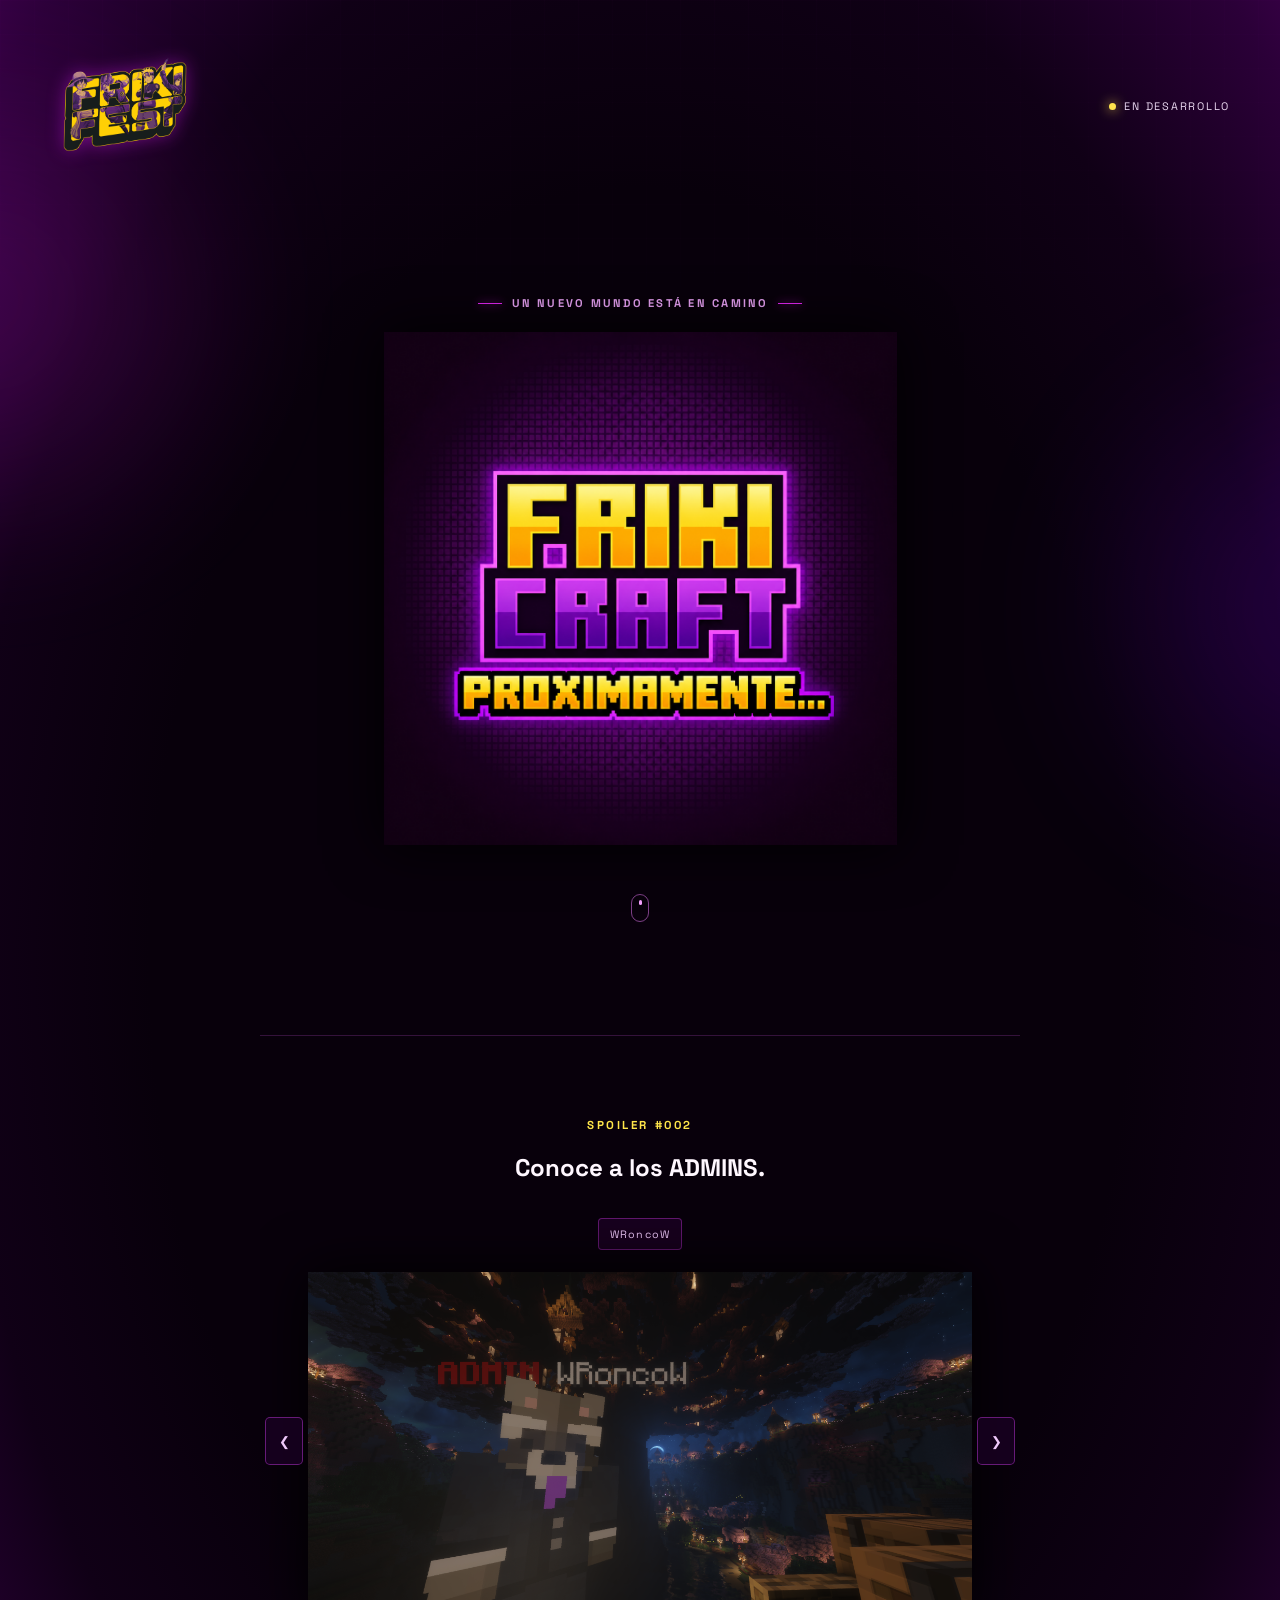
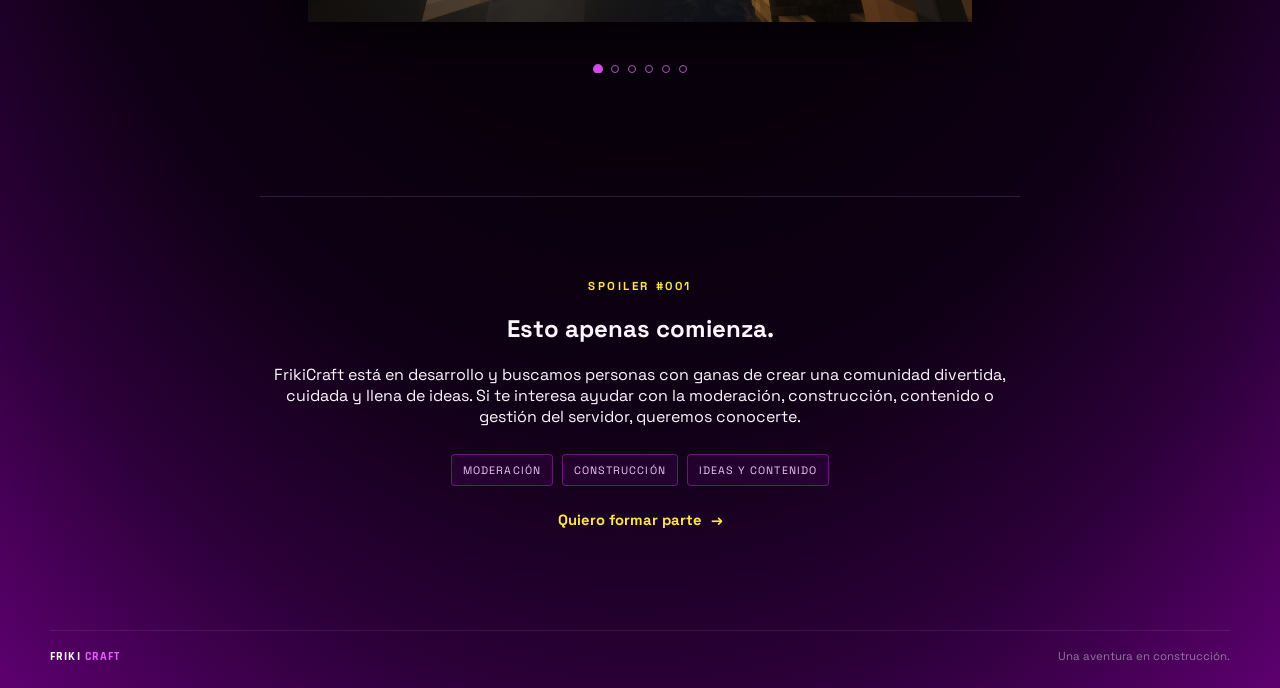
==== index.html @ f26800b7 "Spoiler002.3" ====
<!doctype html>
<html lang="es">
<head>
  <meta charset="utf-8">
  <meta name="viewport" content="width=device-width, initial-scale=1, viewport-fit=cover">
  <meta name="theme-color" content="#100016">
  <meta name="description" content="FrikiCraft está en desarrollo. Descubre avances y postúlate para formar parte del staff.">
  <meta property="og:type" content="website">
  <meta property="og:title" content="FrikiCraft — Próximamente">
  <meta property="og:description" content="Estamos construyendo algo especial. Buscamos staff para crear FrikiCraft contigo.">
  <meta property="og:image" content="/assets/frikicraftproximamente.png">
  <title>FrikiCraft — Próximamente</title>
  <link rel="icon" type="image/png" href="/assets/frikifest.png">
  <link rel="stylesheet" href="/styles.css">
  <script src="/script.js" defer></script>
</head>
<body>
  <div class="ambient ambient-one"></div>
  <div class="ambient ambient-two"></div>
  <header class="site-header">
    <a class="brand" href="/" aria-label="FrikiCraft, inicio">
      <img src="/assets/frikifest.png" alt="FrikiCraft">
    </a>
    <span class="status"><span class="status-dot"></span> EN DESARROLLO</span>
  </header>

  <main>
    <section class="hero" aria-labelledby="hero-title">
      <div class="eyebrow"><span class="eyebrow-line"></span> UN NUEVO MUNDO ESTÁ EN CAMINO <span class="eyebrow-line"></span></div>
      <h1 id="hero-title" class="sr-only">FrikiCraft próximamente</h1>
      <img class="hero-art" src="/assets/frikicraftproximamente.png" alt="FrikiCraft próximamente" fetchpriority="high">
      <div class="scroll-cue" aria-hidden="true"><span></span></div>
    </section>

    <section class="spoiler002" aria-labelledby="spoiler-title">
      <div class="section-kicker">SPOILER #002</div>
      <h2 id="spoiler-title">Conoce a los ADMINS.</h2>
      <div class="roles" aria-label="Administradores">
        <div class="roles-track">
          <div class="role-slide">
            <span>WRoncoW</span>
            <img class="admin-art" src="/assets/wroncow.png" alt="WRONCOW">
          </div>
          <div class="role-slide">
            <span>PaulGT01</span>
            <img class="admin-art" src="/assets/paulgt01.png" alt="PAULGT01">
          </div>
          <div class="role-slide">
            <span>AnaGTG</span>
            <img class="admin-art" src="/assets/anagtg.png" alt="ANAGTG">
          </div>
          <div class="role-slide">
            <span>Uvularbug_</span>
            <img class="admin-art" src="/assets/uvularbug_.png" alt="UVULARBUG_">
          </div>
          <div class="role-slide">
            <span>JakuVicary</span>
            <img class="admin-art" src="/assets/jakuvicary.png" alt="JAKUVICARY">
          </div>
          <div class="role-slide">
            <span>lfgua10</span>
            <img class="admin-art" src="/assets/lfgua10.png" alt="LFGUA10">
          </div>
        </div>
        <button class="roles-arrow roles-prev" aria-label="Administrador anterior">
          &#10094;
        </button>
        <button class="roles-arrow roles-next" aria-label="Siguiente administrador">
          &#10095;
        </button>
        <div class="roles-dots" aria-label="Seleccionar administrador"></div>
      </div>
    </section>

    <section class="spoiler001" aria-labelledby="spoiler-title">
      <div class="section-kicker">SPOILER #001</div>
      <h2 id="spoiler-title">Esto apenas comienza.</h2>
      <p>FrikiCraft está en desarrollo y buscamos personas con ganas de crear una comunidad divertida, cuidada y llena de ideas. Si te interesa ayudar con la moderación, construcción, contenido o gestión del servidor, queremos conocerte.</p>
      <div class="roles1" aria-label="Áreas de colaboración">
        <span>MODERACIÓN</span><span>CONSTRUCCIÓN</span><span>IDEAS Y CONTENIDO</span>
      </div>
      <a class="text-link" href="https://docs.google.com/forms/d/e/1FAIpQLSeqlou2ZpxmUxnnUBZBMLUD8m5z0SvZKJfGT6JzOSY5wzwf4g/viewform" target="_blank" rel="noopener noreferrer">Quiero formar parte <span aria-hidden="true">→</span></a>
    </section>
  </main>

  <footer>
    <span class="footer-mark">FRIKI<span>CRAFT</span></span>
    <span>Una aventura en construcción.</span>
  </footer>
</body>
</html>
---- styles.css ----
@import url('https://fonts.googleapis.com/css2?family=Rajdhani:wght@500;600;700&family=Space+Grotesk:wght@400;500;600;700&display=swap');

:root {
  color-scheme: dark;
  --bg: #100016;
  --pink: #ed28ff;
  --purple: #8c14d9;
  --yellow: #ffe64a;
  --text: #fff7ff;
  --muted: #c8b5d0;
}
* { box-sizing: border-box; }
html { scroll-behavior: smooth; background: var(--bg); }
body {
  margin: 0; min-height: 100svh; overflow-x: hidden; color: var(--text);
  background-color: #100016;
  background-image:
    radial-gradient(
      ellipse 85% 75% at 50% 42%,
      #08000b 0%,
      #08000b 45%,
      #100016 62%,
      #2b0038 78%,
      #650078 100%
    );
  background-repeat: no-repeat;
  background-size: 100% 100%;
  font-family: 'Space Grotesk', system-ui, sans-serif;
}
body::before {
  content: ""; position: fixed; inset: 0; pointer-events: none; opacity: .16; z-index: 0;
  background-image: linear-gradient(rgba(245, 60, 255, .08) 1px, transparent 1px), linear-gradient(90deg, rgba(245, 60, 255, .08) 1px, transparent 1px);
  background-size: 34px 34px; mask-image: linear-gradient(to bottom, black, transparent 85%);
}
.ambient { position: fixed; z-index: 0; pointer-events: none; width: 24rem; height: 24rem; border-radius: 50%; filter: blur(95px); opacity: .16; }
.ambient-one { top: 12%; left: -13rem; background: #ec18ff; }
.ambient-two { top: 46%; right: -15rem; background: #7c00ff; }
.site-header {
  position: relative; z-index: 2; width: min(100% - 36px, 1180px); margin: 0 auto;
  min-height: 78px; display: flex; align-items: center; justify-content: space-between; gap: 16px;
}
.brand { display: inline-flex; align-items: center; width: clamp(100px, 16vw, 150px); }
.brand img { display: block; width: 100%; height: auto; object-fit: contain; filter: drop-shadow(0 0 9px rgba(222, 28, 255, .4)); }
.status { font-size: .68rem; letter-spacing: .16em; color: #ead8f1; display: flex; align-items: center; gap: 8px; }
.status-dot { width: 7px; height: 7px; background: #ffe34d; border-radius: 50%; box-shadow: 0 0 12px #ffe34d; }
main, footer { position: relative; z-index: 1; }
.hero {
  min-height: min(830px, calc(100svh - 78px)); padding: clamp(24px, 5vh, 58px) 18px 52px;
  display: flex; flex-direction: column; align-items: center; justify-content: center; text-align: center;
}
.eyebrow { display: flex; align-items: center; justify-content: center; gap: 10px; color: #f2a8ff; font-size: .7rem; letter-spacing: .2em; font-weight: 700; }
.eyebrow-line { width: 24px; height: 1px; background: var(--pink); box-shadow: 0 0 8px var(--pink); }
.hero-art {
  display: block;
  width: min(100%, 780px);
  max-height: 57svh;
  object-fit: contain;
  margin: clamp(12px, 2.4vh, 26px) auto 4px;
  filter: drop-shadow(0 0 28px rgb(0, 0, 0));
}
.admin-art {
  display: block;
  width: min(100%, 780px);
  max-height: 57svh;
  object-fit: contain;
  margin: clamp(12px, 2.4vh, 26px) auto 4px;
  filter: drop-shadow(0 0 28px rgb(0, 0, 0));
}
.scroll-cue { margin-top: clamp(26px, 5vh, 48px); height: 28px; width: 18px; border: 1px solid rgba(241, 127, 255, .5); border-radius: 12px; display: flex; justify-content: center; padding-top: 5px; }
.scroll-cue span { height: 5px; width: 3px; border-radius: 4px; background: #f6a2ff; animation: drift 1.4s infinite; }
.spoiler002 { width: min(100% - 36px, 760px); margin: 0 auto; padding: clamp(44px, 8vw, 82px) 0 clamp(64px, 9vw, 100px); border-top: 1px solid rgba(229, 90, 255, .2); text-align: center; }
.spoiler001 { width: min(100% - 36px, 760px); margin: 0 auto; padding: clamp(44px, 8vw, 82px) 0 clamp(64px, 9vw, 100px); border-top: 1px solid rgba(229, 90, 255, .2); text-align: center; }
.section-kicker { color: var(--yellow); letter-spacing: .22em; font-size: .72rem; font-weight: 700; }
.spoiler h2 { font-family: 'Rajdhani', sans-serif; font-size: clamp(2rem, 7vw, 3.5rem); line-height: 1; margin: 14px 0 18px; text-shadow: 0 0 22px rgba(223, 44, 255, .3); }
.spoiler p { max-width: 620px; margin: 0 auto; color: var(--muted); line-height: 1.85; font-size: clamp(.94rem, 2.6vw, 1.05rem); }
.roles1 { display: flex; flex-wrap: wrap; justify-content: center; gap: 9px; margin: 27px 0 23px; }
.roles1 span { padding: 8px 11px; border: 1px solid rgba(226, 65, 255, .36); background: rgba(118, 0, 151, .14); border-radius: 4px; color: #efc8fa; font-size: .67rem; letter-spacing: .1em; }
.text-link { color: var(--yellow); text-decoration: none; font-weight: 700; font-size: .92rem; }
.text-link span { display: inline-block; margin-left: 5px; transition: transform .18s ease; }
.text-link:hover span { transform: translateX(4px); }
footer { width: min(100% - 36px, 1180px); margin: 0 auto; padding: 18px 0 max(24px, env(safe-area-inset-bottom)); border-top: 1px solid rgba(229, 90, 255, .14); display: flex; align-items: center; justify-content: space-between; gap: 16px; color: #8f789a; font-size: .72rem; }
.footer-mark { font-family: 'Rajdhani', sans-serif; font-weight: 700; letter-spacing: .1em; color: white; }
.footer-mark span { color: #e75cff; margin-left: 4px; }
.sr-only { position: absolute; width: 1px; height: 1px; padding: 0; margin: -1px; overflow: hidden; clip: rect(0,0,0,0); white-space: nowrap; border: 0; }
@keyframes drift { 0%, 100% { transform: translateY(0); opacity: 1; } 60% { transform: translateY(7px); opacity: .25; } }
@media (min-width: 900px) {
  .hero { padding-top: 22px; }
  .hero-art { width: min(75vw, 760px); }
}
@media (max-width: 480px) {
  .site-header { min-height: 66px; width: calc(100% - 28px); }
  .brand { width: 105px; }
  .status { font-size: .58rem; letter-spacing: .12em; }
  .hero { min-height: calc(100svh - 66px); padding: 20px 14px 38px; }
  .eyebrow { font-size: .57rem; letter-spacing: .12em; gap: 7px; }
  .eyebrow-line { width: 13px; }
  .hero-art {
    width: 108%; max-width: 560px; max-height: 48svh; margin-top: 16px;
  }
  .intro { margin: 8px 0 19px; }
  .cta { min-height: 56px; }
  .scroll-cue { margin-top: 26px; }
  .spoiler { width: calc(100% - 32px); }
  footer { width: calc(100% - 32px); align-items: flex-start; flex-direction: column; gap: 7px; }
}
@media (prefers-reduced-motion: reduce) { *, *::before, *::after { animation-duration: .01ms !important; animation-iteration-count: 1 !important; scroll-behavior: auto !important; transition-duration: .01ms !important; } }


.roles {
  position: relative;
  width: 100%;
  max-width: 900px;
  margin: 27px auto 23px;
  overflow: hidden;
}
.roles-track {
  display: flex;
  transition: transform 0.5s ease-in-out;
  will-change: transform;
}
.role-slide {
  flex: 0 0 100%;
  min-width: 0;
  display: flex;
  flex-direction: column;
  align-items: center;
  box-sizing: border-box;
  padding: 8px 48px 12px;
}
.role-slide span {
  display: inline-block;
  padding: 8px 11px;
  border: 1px solid rgba(226, 65, 255, .36);
  background: rgba(118, 0, 151, .14);
  border-radius: 4px;
  color: #efc8fa;
  font-size: .67rem;
  letter-spacing: .1em;
}
.admin-art {
  display: block;
  width: min(100%, 780px);
  max-height: 57svh;
  object-fit: contain;
  margin: clamp(12px, 2.4vh, 26px) auto 4px;
  filter: drop-shadow(0 0 28px rgb(0, 0, 0));
}
.roles-arrow {
  position: absolute;
  z-index: 2;
  top: 50%;
  transform: translateY(-50%);
  width: 38px;
  height: 48px;
  border: 1px solid rgba(226, 65, 255, .4);
  border-radius: 5px;
  color: #efc8fa;
  background: rgba(30, 0, 40, .65);
  cursor: pointer;
  transition: background .2s, border-color .2s;
}
.roles-arrow:hover {
  background: rgba(118, 0, 151, .45);
  border-color: #e241ff;
}
.roles-prev {
  left: 5px;
}
.roles-next {
  right: 5px;
}
.roles-dots {
  display: flex;
  justify-content: center;
  gap: 9px;
  margin: 12px 0 0;
}
.roles-dot {
  width: 8px;
  height: 8px;
  padding: 0;
  border: 1px solid #b45ac7;
  border-radius: 50%;
  background: transparent;
  cursor: pointer;
  transition: background .2s, transform .2s;
}
.roles-dot.active {
  background: #e241ff;
  transform: scale(1.25);
}
@media (max-width: 480px) {
  .role-slide {
    padding-right: 38px;
    padding-left: 38px;
  }

  .admin-art {
    max-height: 48svh;
  }

  .roles-arrow {
    width: 30px;
    height: 42px;
  }
}
@media (prefers-reduced-motion: reduce) {
  .roles-track {
    transition: none;
  }
}
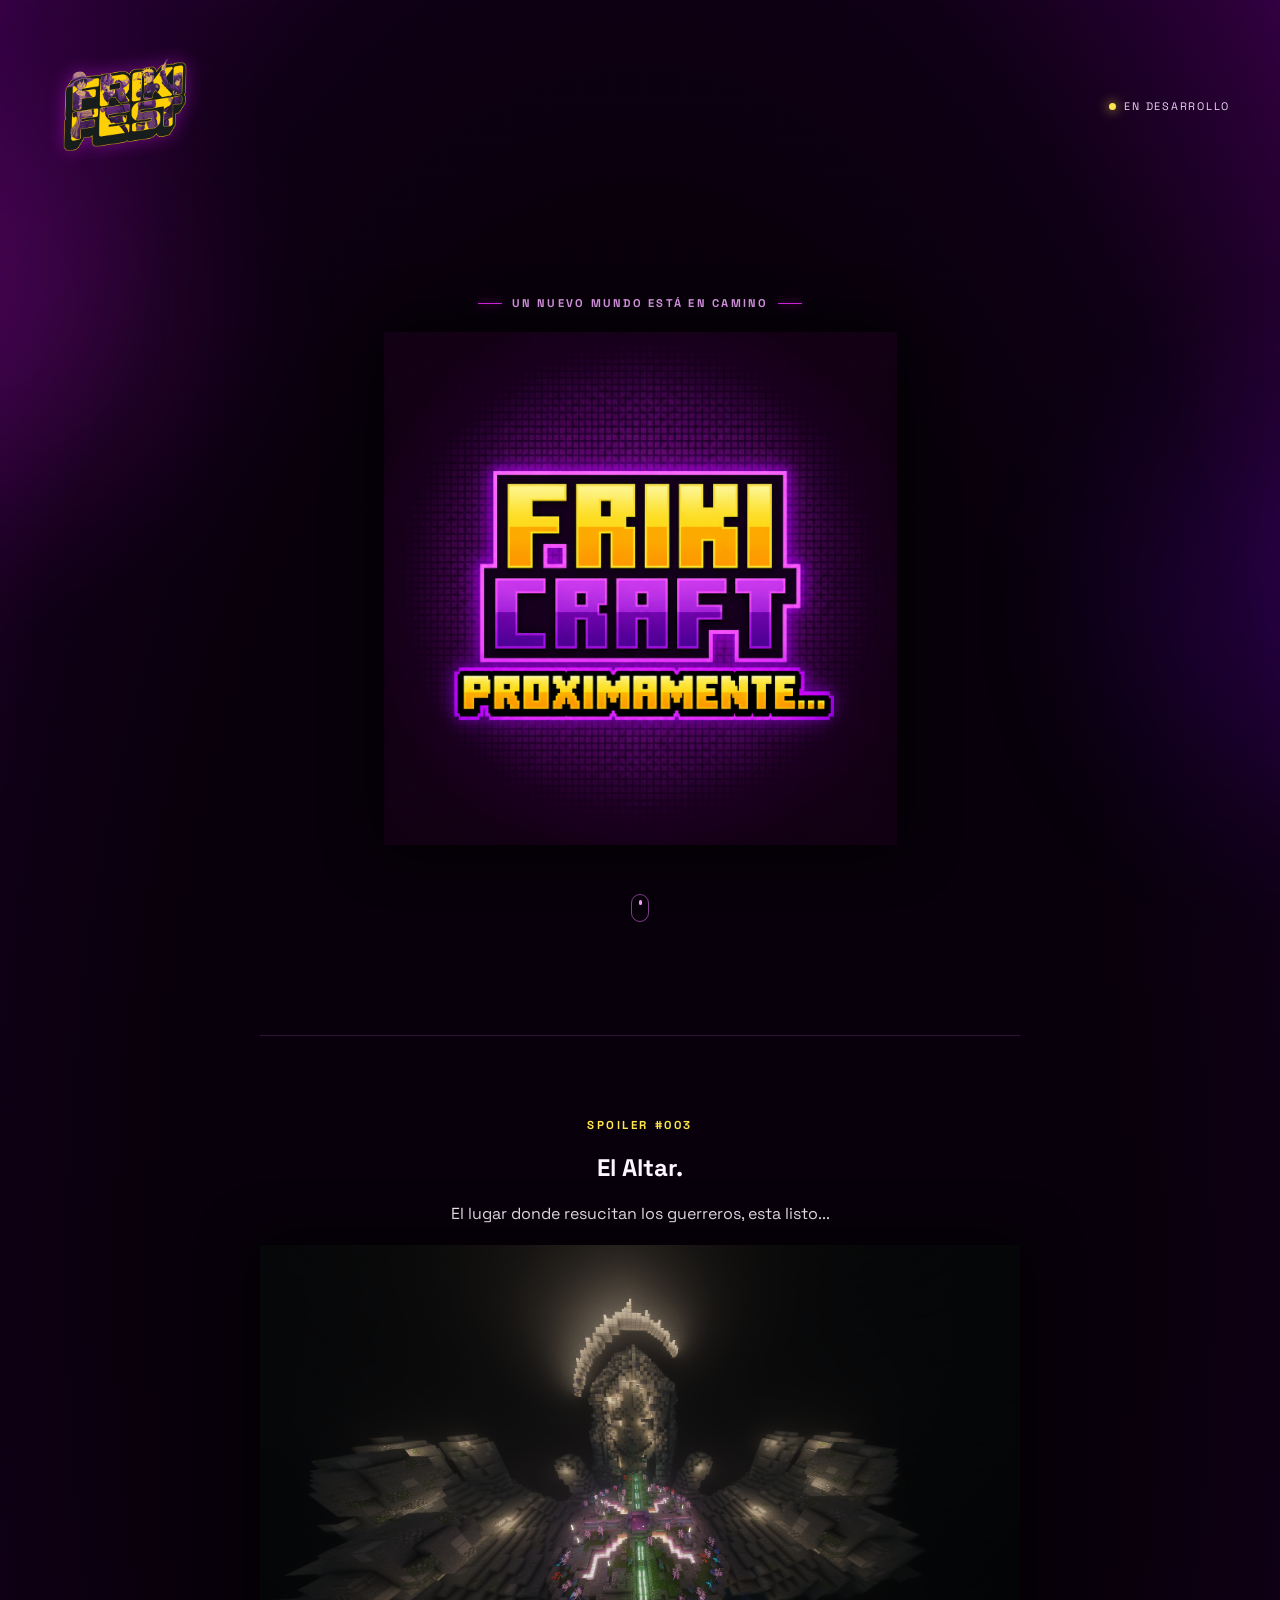
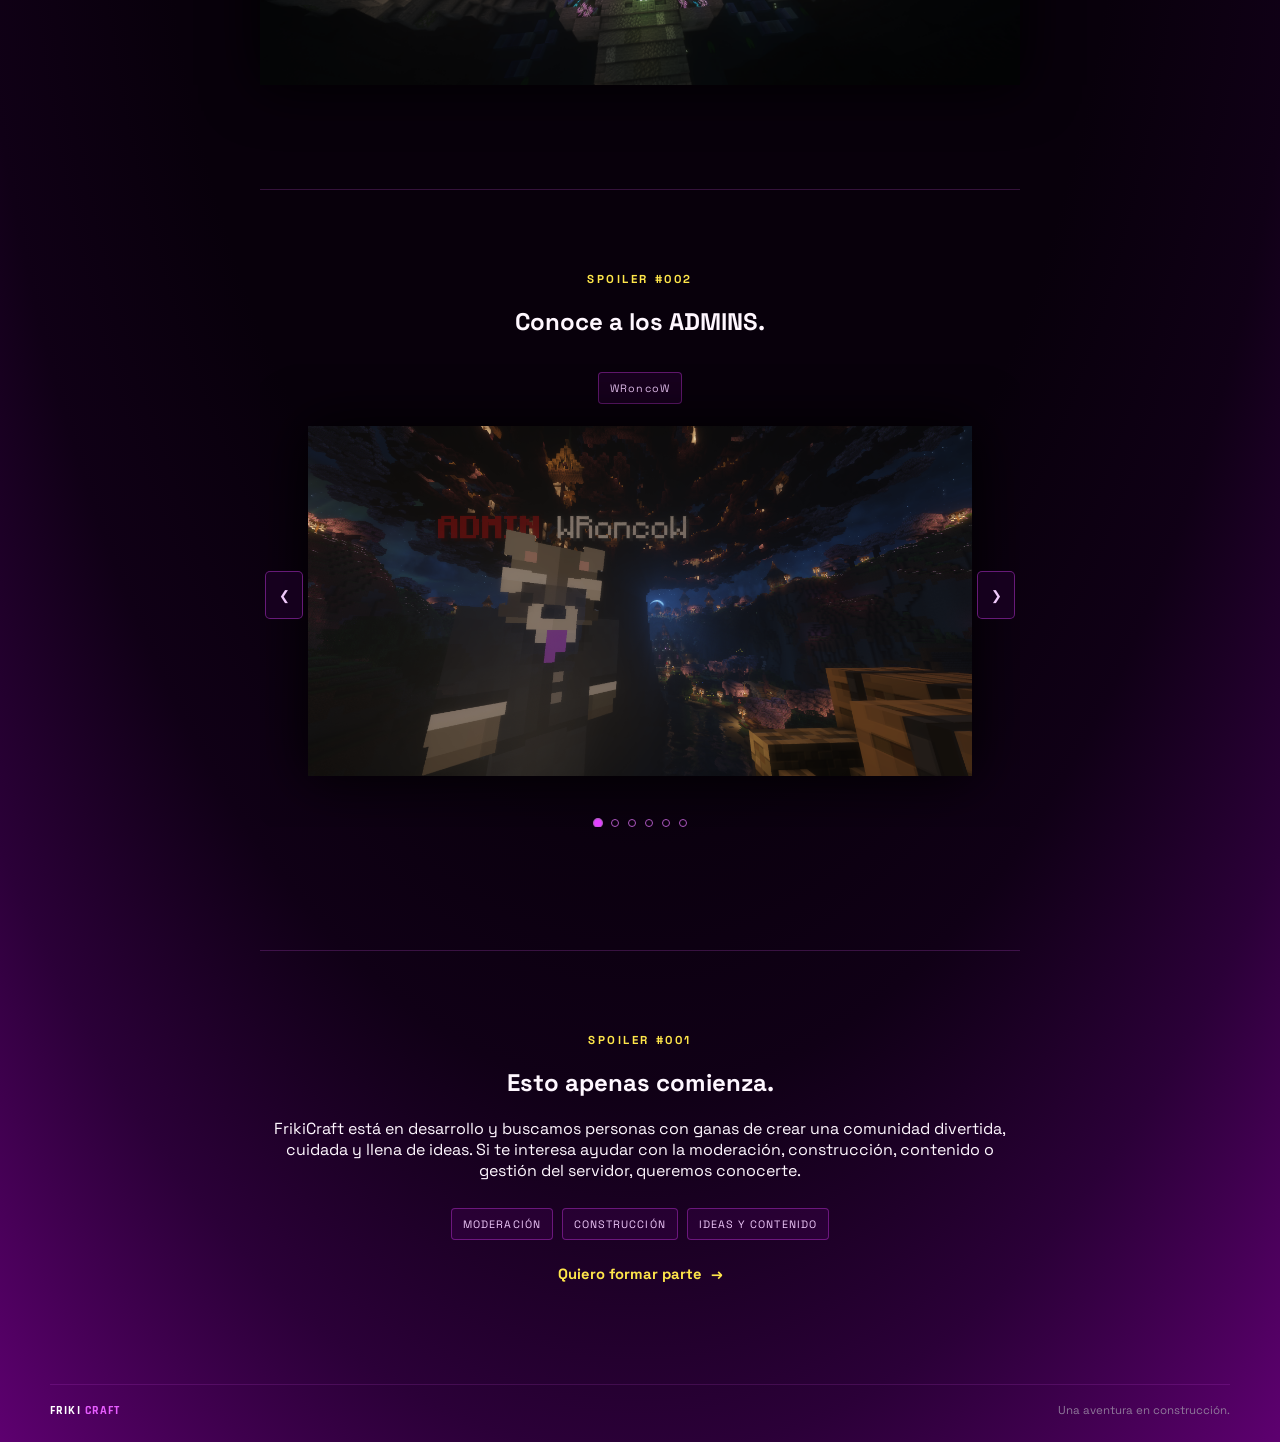
==== commit 0c2ed5e8: "Spoiler 3" ====
--- a/index.html
+++ b/index.html
@@ -30,6 +30,13 @@
       <h1 id="hero-title" class="sr-only">FrikiCraft próximamente</h1>
       <img class="hero-art" src="/assets/frikicraftproximamente.png" alt="FrikiCraft próximamente" fetchpriority="high">
       <div class="scroll-cue" aria-hidden="true"><span></span></div>
+    </section>
+
+    <section class="spoiler001" aria-labelledby="spoiler-title">
+      <div class="section-kicker">SPOILER #003</div>
+      <h2 id="spoiler-title">El Altar.</h2>
+      <p>El lugar donde resucitan los guerreros, esta listo...</p>
+      <img class="spoiler-art" src="/assets/altar.png" alt="El altar donde resucitan los guerreros.">
     </section>
 
     <section class="spoiler002" aria-labelledby="spoiler-title">
--- a/styles.css
+++ b/styles.css
@@ -58,7 +58,15 @@
   margin: clamp(12px, 2.4vh, 26px) auto 4px;
   filter: drop-shadow(0 0 28px rgb(0, 0, 0));
 }
-.admin-art {
+.hero-art {
+  display: block;
+  width: min(100%, 780px);
+  max-height: 57svh;
+  object-fit: contain;
+  margin: clamp(12px, 2.4vh, 26px) auto 4px;
+  filter: drop-shadow(0 0 28px rgb(0, 0, 0));
+}
+.spoiler-art {
   display: block;
   width: min(100%, 780px);
   max-height: 57svh;
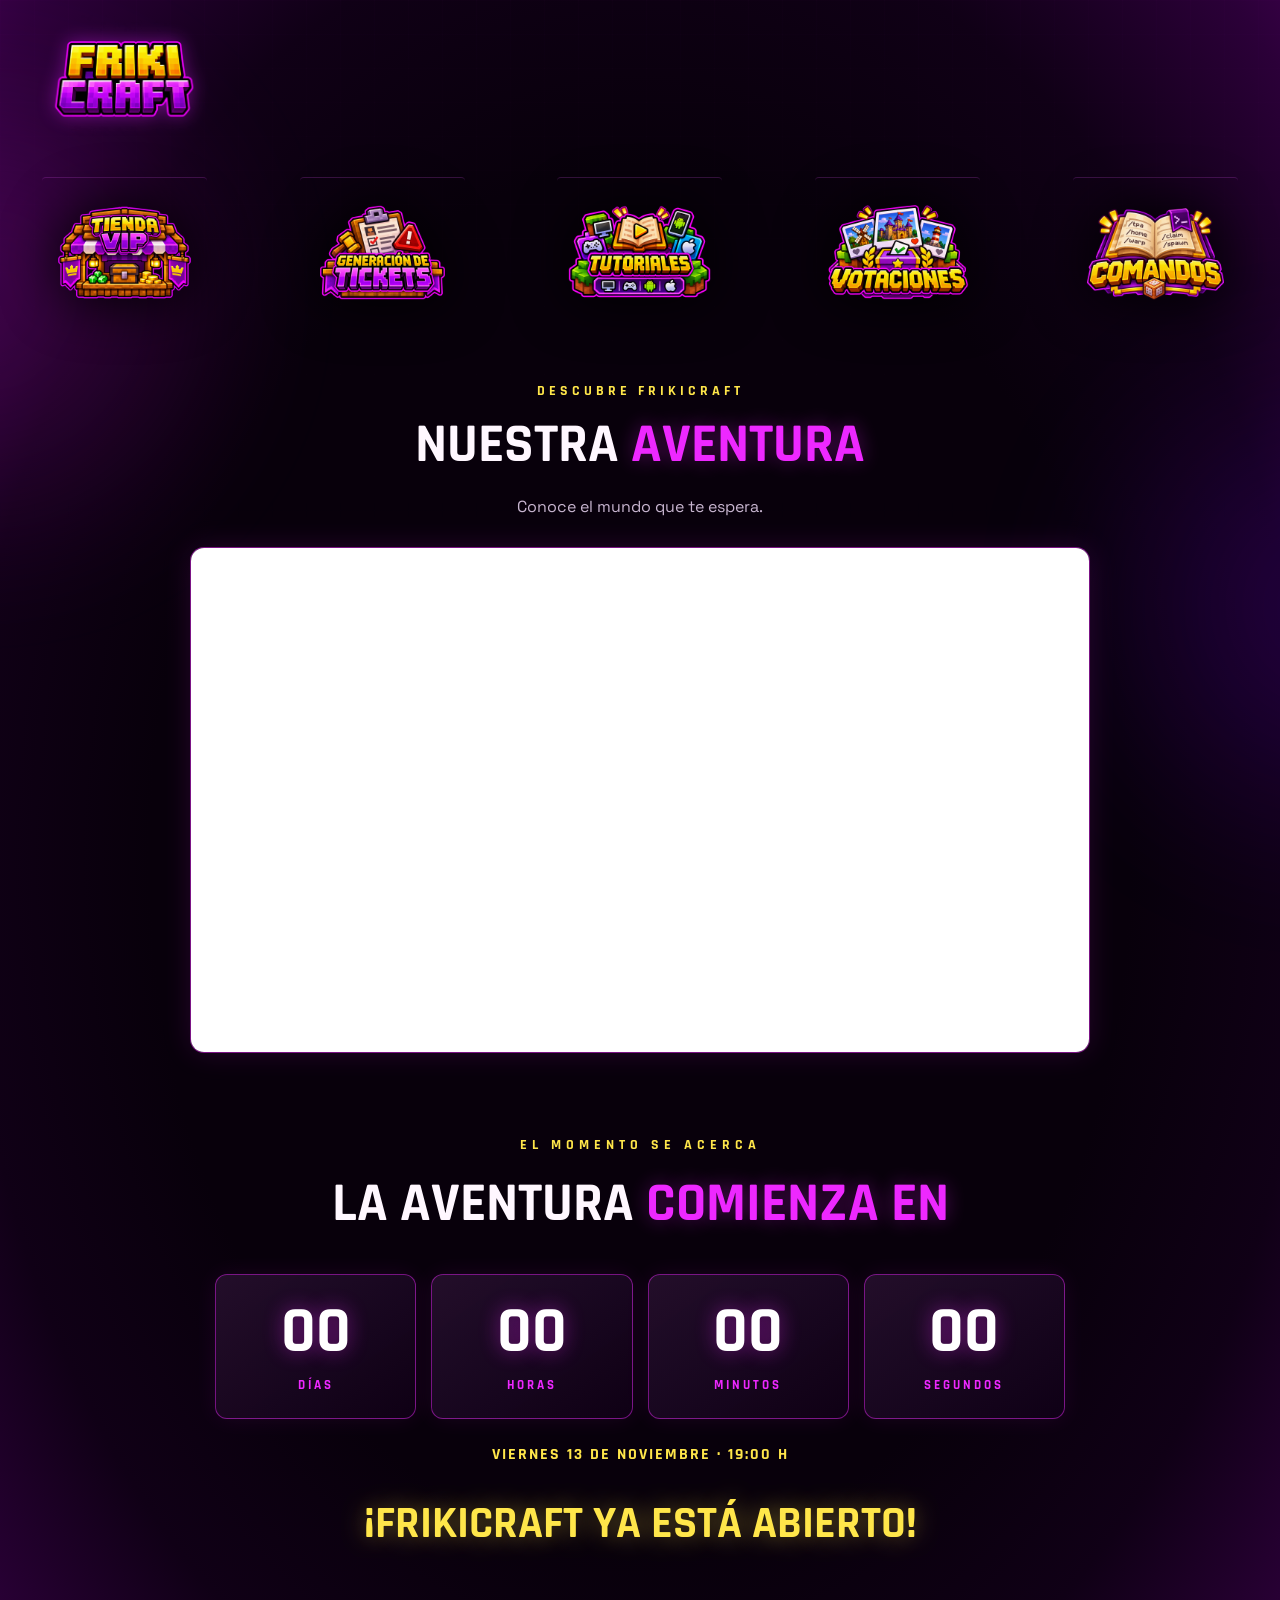
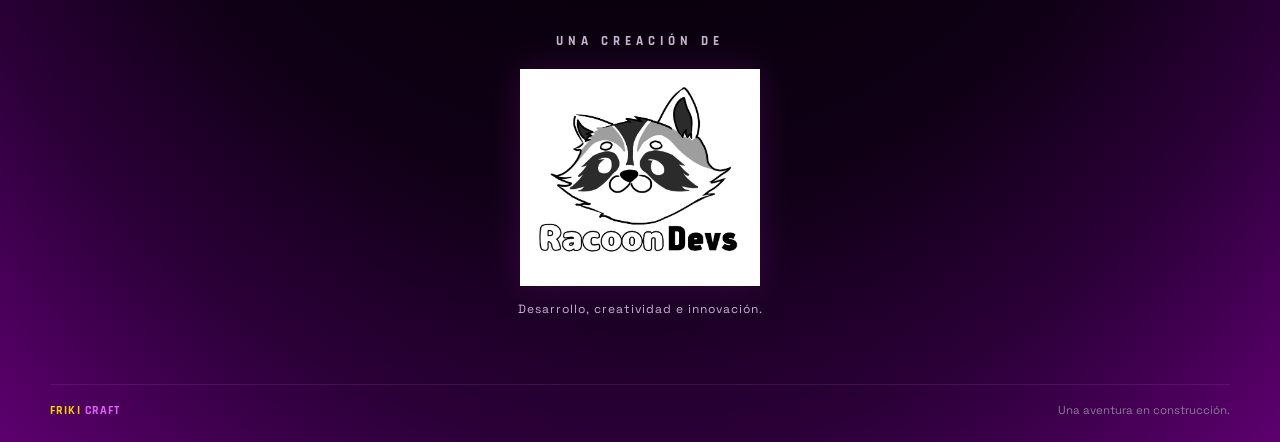
==== commit 7a0c2e12: "Version casi completa" ====
--- a/index.html
+++ b/index.html
@@ -4,90 +4,140 @@
   <meta charset="utf-8">
   <meta name="viewport" content="width=device-width, initial-scale=1, viewport-fit=cover">
   <meta name="theme-color" content="#100016">
-  <meta name="description" content="FrikiCraft está en desarrollo. Descubre avances y postúlate para formar parte del staff.">
+  <meta name="description" content="FrikiCraft server de minecraft para una comunidad UDG.">
   <meta property="og:type" content="website">
-  <meta property="og:title" content="FrikiCraft — Próximamente">
-  <meta property="og:description" content="Estamos construyendo algo especial. Buscamos staff para crear FrikiCraft contigo.">
+  <meta property="og:title" content="FrikiCraft">
+  <meta property="og:description" content="Entra a disfrutar de este servidor de Minecraft.">
   <meta property="og:image" content="/assets/frikicraftproximamente.png">
+  <meta name="referrer" content="strict-origin-when-cross-origin">
   <title>FrikiCraft — Próximamente</title>
-  <link rel="icon" type="image/png" href="/assets/frikifest.png">
-  <link rel="stylesheet" href="/styles.css">
+  <link rel="icon" type="image/png" href="/assets/frikicraftlogo.png">
+  <link rel="stylesheet" href="/styles/home.css">
   <script src="/script.js" defer></script>
 </head>
 <body>
   <div class="ambient ambient-one"></div>
   <div class="ambient ambient-two"></div>
   <header class="site-header">
-    <a class="brand" href="/" aria-label="FrikiCraft, inicio">
-      <img src="/assets/frikifest.png" alt="FrikiCraft">
+    <a class="brand" href="/index.html" aria-label="FrikiCraft, inicio">
+      <img src="/assets/frikicraftlogo.png" alt="FrikiCraft">
     </a>
-    <span class="status"><span class="status-dot"></span> EN DESARROLLO</span>
+    <!-- <span class="status"><span class="status-dot"></span> HOME </span> -->
   </header>
 
   <main>
-    <section class="hero" aria-labelledby="hero-title">
-      <div class="eyebrow"><span class="eyebrow-line"></span> UN NUEVO MUNDO ESTÁ EN CAMINO <span class="eyebrow-line"></span></div>
-      <h1 id="hero-title" class="sr-only">FrikiCraft próximamente</h1>
-      <img class="hero-art" src="/assets/frikicraftproximamente.png" alt="FrikiCraft próximamente" fetchpriority="high">
-      <div class="scroll-cue" aria-hidden="true"><span></span></div>
+
+    <section class="menu" aria-labelledby="menu-title">
+        <div class="menu-container">
+            <span class="menu-tienda">
+                <!--<div class="section-kicker">TIENDA</div>
+                <h2 id="tienda-title">¡Visita nuestra tienda!</h2>
+                <p>Adquiere rangos y objetos especiales para tu experiencia en FrikiCraft.</p> -->
+                <a href="https://frikicraft.tebex.store/" target="_blank" rel="noopener noreferrer">
+                    <img class="tiendaboton" src="/assets/home/tiendavip.png" alt="Botón de la tienda de FrikiCraft">
+                </a>
+            </span>
+
+            <span class="menu-ticket">
+                <a href="https://docs.google.com/forms/d/e/1FAIpQLSfOlmX_oSaPpSdAE0PEqjpbhW_-kL8zRvAEA4msyfyzc8IVGw/viewform?usp=publish-editor" target="_blank" rel="noopener noreferrer">
+                    <img class="ticketboton" src="/assets/home/tickets.png" alt="Botón de invitación al Discord de FrikiCraft">
+                </a>
+            </span>
+
+            <span class="menu-tutoriales">
+                <a href="/tutoriales.html" target="_blank" rel="noopener noreferrer">
+                    <img class="tutorialesboton" src="/assets/home/tutoriales.png" alt="Botón de tutoriales de FrikiCraft">
+                </a>
+            </span>
+
+            <span class="menu-votaciones">
+                <a href="/votaciones.html" target="_blank" rel="noopener noreferrer">
+                    <img class="votacionesboton" src="/assets/home/votaciones.png" alt="Botón de votaciones de FrikiCraft">
+                </a>
+            </span>
+
+            <span class="menu-comandos">
+                <a href="/comandos.html" target="_blank" rel="noopener noreferrer">
+                    <img class="comandosboton" src="/assets/home/comandos.png" alt="Botón de comandos de FrikiCraft">
+                </a>
+            </span>
+        </div>
     </section>
 
-    <section class="spoiler001" aria-labelledby="spoiler-title">
-      <div class="section-kicker">SPOILER #003</div>
-      <h2 id="spoiler-title">El Altar.</h2>
-      <p>El lugar donde resucitan los guerreros, esta listo...</p>
-      <img class="spoiler-art" src="/assets/altar.png" alt="El altar donde resucitan los guerreros.">
+    <section class="trailer-section">
+        <span class="trailer-tag">DESCUBRE FRIKICRAFT</span>
+
+        <h2>NUESTRA <span>AVENTURA</span></h2>
+
+        <p>Conoce el mundo que te espera.</p>
+
+        <div class="trailer-container">       
+            <iframe
+            src="https://www.youtube.com/embed/ZfSetOyvB2c"
+            title="Tráiler oficial de FrikiCraft"
+            referrerpolicy="strict-origin-when-cross-origin"
+            allow="accelerometer; autoplay; clipboard-write; encrypted-media; gyroscope; picture-in-picture"
+            allowfullscreen>
+            </iframe>
+        </div>
     </section>
 
-    <section class="spoiler002" aria-labelledby="spoiler-title">
-      <div class="section-kicker">SPOILER #002</div>
-      <h2 id="spoiler-title">Conoce a los ADMINS.</h2>
-      <div class="roles" aria-label="Administradores">
-        <div class="roles-track">
-          <div class="role-slide">
-            <span>WRoncoW</span>
-            <img class="admin-art" src="/assets/wroncow.png" alt="WRONCOW">
-          </div>
-          <div class="role-slide">
-            <span>PaulGT01</span>
-            <img class="admin-art" src="/assets/paulgt01.png" alt="PAULGT01">
-          </div>
-          <div class="role-slide">
-            <span>AnaGTG</span>
-            <img class="admin-art" src="/assets/anagtg.png" alt="ANAGTG">
-          </div>
-          <div class="role-slide">
-            <span>Uvularbug_</span>
-            <img class="admin-art" src="/assets/uvularbug_.png" alt="UVULARBUG_">
-          </div>
-          <div class="role-slide">
-            <span>JakuVicary</span>
-            <img class="admin-art" src="/assets/jakuvicary.png" alt="JAKUVICARY">
-          </div>
-          <div class="role-slide">
-            <span>lfgua10</span>
-            <img class="admin-art" src="/assets/lfgua10.png" alt="LFGUA10">
-          </div>
+
+    <section class="countdown-section">
+
+    <span class="countdown-tag">EL MOMENTO SE ACERCA</span>
+
+    <h2>LA AVENTURA <span>COMIENZA EN</span></h2>
+
+    <div class="countdown" id="countdown">
+
+        <div class="countdown-item">
+        <span id="dias">00</span>
+        <small>DÍAS</small>
         </div>
-        <button class="roles-arrow roles-prev" aria-label="Administrador anterior">
-          &#10094;
-        </button>
-        <button class="roles-arrow roles-next" aria-label="Siguiente administrador">
-          &#10095;
-        </button>
-        <div class="roles-dots" aria-label="Seleccionar administrador"></div>
-      </div>
+
+        <div class="countdown-item">
+        <span id="horas">00</span>
+        <small>HORAS</small>
+        </div>
+
+        <div class="countdown-item">
+        <span id="minutos">00</span>
+        <small>MINUTOS</small>
+        </div>
+
+        <div class="countdown-item">
+        <span id="segundos">00</span>
+        <small>SEGUNDOS</small>
+        </div>
+
+    </div>
+
+    <p class="countdown-date">
+        VIERNES 13 DE NOVIEMBRE · 19:00 H
+    </p>
+
+    <div id="countdown-finished" hidden>
+        ¡FRIKICRAFT YA ESTÁ ABIERTO!
+    </div>
+
     </section>
 
-    <section class="spoiler001" aria-labelledby="spoiler-title">
-      <div class="section-kicker">SPOILER #001</div>
-      <h2 id="spoiler-title">Esto apenas comienza.</h2>
-      <p>FrikiCraft está en desarrollo y buscamos personas con ganas de crear una comunidad divertida, cuidada y llena de ideas. Si te interesa ayudar con la moderación, construcción, contenido o gestión del servidor, queremos conocerte.</p>
-      <div class="roles1" aria-label="Áreas de colaboración">
-        <span>MODERACIÓN</span><span>CONSTRUCCIÓN</span><span>IDEAS Y CONTENIDO</span>
-      </div>
-      <a class="text-link" href="https://docs.google.com/forms/d/e/1FAIpQLSeqlou2ZpxmUxnnUBZBMLUD8m5z0SvZKJfGT6JzOSY5wzwf4g/viewform" target="_blank" rel="noopener noreferrer">Quiero formar parte <span aria-hidden="true">→</span></a>
+    <section class="studio-section">
+
+        <span class="studio-label">UNA CREACIÓN DE</span>
+
+        <div class="studio-logo">
+            <img
+            src="/assets/home/racoondevs.jpeg"
+            alt="Logo de RacoonDevs, estudio de desarrollo de FrikiCraft">
+        </div>
+
+        <p>Desarrollo, creatividad e innovación.</p>
+
     </section>
+
+
   </main>
 
   <footer>
--- a/styles/home.css
+++ b/styles/home.css
@@ -0,0 +1,349 @@
+@import url('https://fonts.googleapis.com/css2?family=Rajdhani:wght@500;600;700&family=Space+Grotesk:wght@400;500;600;700&display=swap');
+
+:root {
+  color-scheme: dark;
+  --bg: #100016;
+  --pink: #ed28ff;
+  --purple: #8c14d9;
+  --yellow: #ffe64a;
+  --text: #fff7ff;
+  --muted: #c8b5d0;
+}
+* { box-sizing: border-box; }
+html { scroll-behavior: smooth; background: var(--bg); }
+body {
+  margin: 0; min-height: 100svh; overflow-x: hidden; color: var(--text);
+  background-color: #100016;
+  background-image:
+    radial-gradient(
+      ellipse 85% 75% at 50% 42%,
+      #08000b 0%,
+      #08000b 45%,
+      #100016 62%,
+      #2b0038 78%,
+      #650078 100%
+    );
+  background-repeat: no-repeat;
+  background-size: 100% 100%;
+  font-family: 'Space Grotesk', system-ui, sans-serif;
+}
+body::before {
+  content: ""; position: fixed; inset: 0; pointer-events: none; opacity: .16; z-index: 0;
+  background-image: linear-gradient(rgba(245, 60, 255, .08) 1px, transparent 1px), linear-gradient(90deg, rgba(245, 60, 255, .08) 1px, transparent 1px);
+  background-size: 34px 34px; mask-image: linear-gradient(to bottom, black, transparent 85%);
+}
+.ambient { position: fixed; z-index: 0; pointer-events: none; width: 24rem; height: 24rem; border-radius: 50%; filter: blur(95px); opacity: .16; }
+.ambient-one { top: 12%; left: -13rem; background: #ec18ff; }
+.ambient-two { top: 46%; right: -15rem; background: #7c00ff; }
+.site-header {
+  position: relative; z-index: 2; width: min(100% - 36px, 1180px); margin: 0 auto;
+  min-height: 78px; display: flex; align-items: center; justify-content: space-between; gap: 16px;
+}
+.brand { display: inline-flex; align-items: center; width: clamp(100px, 16vw, 150px); }
+.brand img { display: block; width: 100%; height: auto; object-fit: contain; filter: drop-shadow(0 0 9px rgba(222, 28, 255, .4)); }
+.hero {
+  min-height: min(830px, calc(100svh - 78px)); padding: clamp(24px, 5vh, 58px) 18px 52px;
+  display: flex; flex-direction: column; align-items: center; justify-content: center; text-align: center;
+}
+.eyebrow { display: flex; align-items: center; justify-content: center; gap: 10px; color: #f2a8ff; font-size: .7rem; letter-spacing: .2em; font-weight: 700; }
+.eyebrow-line { width: 24px; height: 1px; background: var(--pink); box-shadow: 0 0 8px var(--pink); }
+.hero-art {
+  display: block;
+  width: min(100%, 780px);
+  max-height: 57svh;
+  object-fit: contain;
+  margin: clamp(12px, 2.4vh, 26px) auto 4px;
+  filter: drop-shadow(0 0 28px rgb(0, 0, 0));
+}
+footer { width: min(100% - 36px, 1180px); margin: 0 auto; padding: 18px 0 max(24px, env(safe-area-inset-bottom)); border-top: 1px solid rgba(229, 90, 255, .14); display: flex; align-items: center; justify-content: space-between; gap: 16px; color: #8f789a; font-size: .72rem; }
+.footer-mark { font-family: 'Rajdhani', sans-serif; font-weight: 700; letter-spacing: .1em; color: rgb(245, 209, 4); }
+.footer-mark span { color: #e75cff; margin-left: 4px; }
+.sr-only { position: absolute; width: 1px; height: 1px; padding: 0; margin: -1px; overflow: hidden; clip: rect(0,0,0,0); white-space: nowrap; border: 0; }
+@keyframes drift { 0%, 100% { transform: translateY(0); opacity: 1; } 60% { transform: translateY(7px); opacity: .25; } }
+
+@media (max-width: 480px) {
+  .site-header { min-height: 66px; width: calc(100% - 28px); }
+  .brand { width: 105px; }
+  .status { font-size: .58rem; letter-spacing: .12em; }
+  .hero { min-height: calc(100svh - 66px); padding: 20px 14px 38px; }
+  .eyebrow { font-size: .57rem; letter-spacing: .12em; gap: 7px; }
+  .eyebrow-line { width: 13px; }
+  .hero-art {
+    width: 108%; max-width: 560px; max-height: 48svh; margin-top: 16px;
+  }
+  .intro { margin: 8px 0 19px; }
+  .cta { min-height: 56px; }
+  .scroll-cue { margin-top: 26px; }
+  .spoiler { width: calc(100% - 32px); }
+  footer { width: calc(100% - 32px); align-items: flex-start; flex-direction: column; gap: 7px; }
+}
+@media (prefers-reduced-motion: reduce) { *, *::before, *::after { animation-duration: .01ms !important; animation-iteration-count: 1 !important; scroll-behavior: auto !important; transition-duration: .01ms !important; } }
+
+.section-kicker { color: var(--yellow); letter-spacing: .22em; font-size: .72rem; font-weight: 700; }
+.menu-tienda { width: min(100% - 9px, 165px); margin: 0 auto; padding: clamp(44px, 8vw, 82px) 0 clamp(64px, 9vw, 100px); border-top: 1px solid rgba(229, 90, 255, .2); text-align: center; }
+.tiendaboton {
+  display: block;
+  width: min(100%, 780px);
+  max-height: 57svh;
+  object-fit: contain;
+  margin: clamp(12px, 2.4vh, 26px) auto 4px;
+  filter: drop-shadow(0 0 28px rgb(0, 0, 0));
+  transition: transform .3s ease;
+}
+.menu-ticket { width: min(100% - 9px, 165px); margin: 0 auto; padding: clamp(44px, 8vw, 82px) 0 clamp(64px, 9vw, 100px); border-top: 1px solid rgba(229, 90, 255, .2); text-align: center; }
+.ticketboton {
+  display: block;
+  width: min(100%, 780px);
+  max-height: 57svh;
+  object-fit: contain;
+  margin: clamp(12px, 2.4vh, 26px) auto 4px;
+  filter: drop-shadow(0 0 28px rgb(0, 0, 0));
+  transition: transform .3s ease;
+}
+.menu-tutoriales { width: min(100% - 9px, 165px); margin: 0 auto; padding: clamp(44px, 8vw, 82px) 0 clamp(64px, 9vw, 100px); border-top: 1px solid rgba(229, 90, 255, .2); text-align: center; }
+.tutorialesboton {
+  display: block;
+  width: min(100%, 780px);
+  max-height: 57svh;
+  object-fit: contain;
+  margin: clamp(12px, 2.4vh, 26px) auto 4px;
+  filter: drop-shadow(0 0 28px rgb(0, 0, 0));
+  transition: transform .3s ease;
+}
+.menu-votaciones { width: min(100% - 9px, 165px); margin: 0 auto; padding: clamp(44px, 8vw, 82px) 0 clamp(64px, 9vw, 100px); border-top: 1px solid rgba(229, 90, 255, .2); text-align: center; }
+.votacionesboton {
+  display: block;
+  width: min(100%, 780px);
+  max-height: 57svh;
+  object-fit: contain;
+  margin: clamp(12px, 2.4vh, 26px) auto 4px;
+  filter: drop-shadow(0 0 28px rgb(0, 0, 0));
+  transition: transform .3s ease;
+}
+.menu-comandos { width: min(100% - 9px, 165px); margin: 0 auto; padding: clamp(44px, 8vw, 82px) 0 clamp(64px, 9vw, 100px); border-top: 1px solid rgba(229, 90, 255, .2); text-align: center;}
+.comandosboton {
+  display: block;
+  width: min(100%, 780px);
+  max-height: 57svh;
+  object-fit: contain;
+  margin: clamp(12px, 2.4vh, 26px) auto 4px;
+  filter: drop-shadow(0 0 28px rgb(0, 0, 0));
+  transition: transform .3s ease;
+}
+.tiendaboton:hover { transform: scale(1.5); }
+.ticketboton:hover { transform: scale(1.5); }
+.tutorialesboton:hover { transform: scale(1.5); }
+.votacionesboton:hover { transform: scale(1.5); }
+.comandosboton:hover { transform: scale(1.5); }
+.menu-container { display: flex; flex-wrap: wrap; justify-content: center; gap: 9px; margin: 27px 0 23px;}
+.menu-container span { padding: 5px 11px; border-radius: 4px; color: #efc8fa; font-size: .67rem; letter-spacing: .1em;}
+
+.trailer-section {
+  width: min(900px, calc(100% - 36px));
+  margin: 70px auto;
+  text-align: center;
+  position: relative;
+  z-index: 1;
+}
+
+.trailer-tag {
+  color: var(--yellow);
+  font-family: Rajdhani, sans-serif;
+  font-size: 14px;
+  font-weight: 700;
+  letter-spacing: 4px;
+}
+
+.trailer-section h2 {
+  font-family: Rajdhani, sans-serif;
+  font-size: clamp(35px, 6vw, 55px);
+  font-weight: 800;
+  margin: 10px 0;
+}
+
+.trailer-section h2 span {
+  color: var(--pink);
+  text-shadow: 0 0 20px #ed28ff55;
+}
+
+.trailer-section > p {
+  color: var(--muted);
+  margin-bottom: 30px;
+}
+
+.trailer-container {
+  position: relative;
+  width: 100%;
+  aspect-ratio: 16 / 9;
+  overflow: hidden;
+  border: 1px solid #ed28ff80;
+  border-radius: 14px;
+  background: #08000b;
+  box-shadow: 0 0 30px #ed28ff20;
+}
+
+.trailer-container iframe {
+  width: 100%;
+  height: 100%;
+  border: 0;
+  position: absolute;
+  inset: 0;
+}
+
+
+/* CUENTA REGRESIVA */
+
+.countdown-section {
+  position: relative;
+  z-index: 1;
+  width: min(850px, calc(100% - 36px));
+  margin: 80px auto;
+  text-align: center;
+}
+
+.countdown-tag {
+  color: var(--yellow);
+  font-family: Rajdhani, sans-serif;
+  font-size: 14px;
+  font-weight: 700;
+  letter-spacing: 5px;
+}
+
+.countdown-section h2 {
+  font-family: Rajdhani, sans-serif;
+  font-size: clamp(32px, 6vw, 55px);
+  font-weight: 800;
+  margin: 15px 0 35px;
+}
+
+.countdown-section h2 span {
+  color: var(--pink);
+  text-shadow: 0 0 20px #ed28ff55;
+}
+
+.countdown {
+  display: grid;
+  grid-template-columns: repeat(4, 1fr);
+  gap: 15px;
+}
+
+.countdown-item {
+  padding: 25px 10px;
+  border: 1px solid #ed28ff75;
+  border-radius: 12px;
+  background: linear-gradient(145deg, #27102fdd, #100016ee);
+  box-shadow: 0 0 25px #ed28ff15;
+}
+
+.countdown-item span {
+  display: block;
+  color: white;
+  font-family: Rajdhani, sans-serif;
+  font-size: clamp(38px, 7vw, 65px);
+  font-weight: 800;
+  line-height: 1;
+  text-shadow: 0 0 20px #ed28ff70;
+  font-variant-numeric: tabular-nums;
+}
+
+.countdown-item small {
+  display: block;
+  margin-top: 12px;
+  color: var(--pink);
+  font-family: Rajdhani, sans-serif;
+  font-size: 13px;
+  font-weight: 700;
+  letter-spacing: 3px;
+}
+
+.countdown-date {
+  margin-top: 25px;
+  color: var(--yellow);
+  font-family: Rajdhani, sans-serif;
+  font-weight: 700;
+  font-size: 16px;
+  letter-spacing: 2px;
+}
+
+#countdown-finished {
+  margin-top: 30px;
+  color: var(--yellow);
+  font-family: Rajdhani, sans-serif;
+  font-size: clamp(28px, 5vw, 45px);
+  font-weight: 800;
+  text-shadow: 0 0 25px #ffe64a70;
+}
+
+@media (max-width: 550px) {
+  .countdown-section {
+    margin: 60px auto;
+  }
+
+  .countdown {
+    gap: 8px;
+  }
+
+  .countdown-item {
+    padding: 20px 5px;
+  }
+
+  .countdown-item span {
+    font-size: 38px;
+  }
+
+  .countdown-item small {
+    font-size: 10px;
+    letter-spacing: 1px;
+  }
+
+  .countdown-date {
+    font-size: 13px;
+  }
+}
+
+/* ESTUDIO DE DESARROLLO */
+
+.studio-section {
+  position: relative;
+  z-index: 1;
+  display: flex;
+  flex-direction: column;
+  align-items: center;
+  text-align: center;
+  width: min(500px, calc(100% - 36px));
+  margin: 80px auto 55px;
+}
+
+.studio-label {
+  color: var(--muted);
+  font-family: Rajdhani, sans-serif;
+  font-size: 13px;
+  font-weight: 700;
+  letter-spacing: 5px;
+  margin-bottom: 20px;
+}
+
+.studio-logo {
+  width: min(240px, 70%);
+}
+
+.studio-logo img {
+  display: block;
+  width: 100%;
+  height: auto;
+  object-fit: contain;
+  filter: drop-shadow(0 0 18px #ed28ff25);
+  transition: transform .3s ease, filter .3s ease;
+}
+
+.studio-logo img:hover {
+  transform: scale(1.05);
+  filter: drop-shadow(0 0 25px #ed28ff55);
+}
+
+.studio-section p {
+  color: var(--muted);
+  font-size: 12px;
+  letter-spacing: 1px;
+  margin-top: 15px;
+}
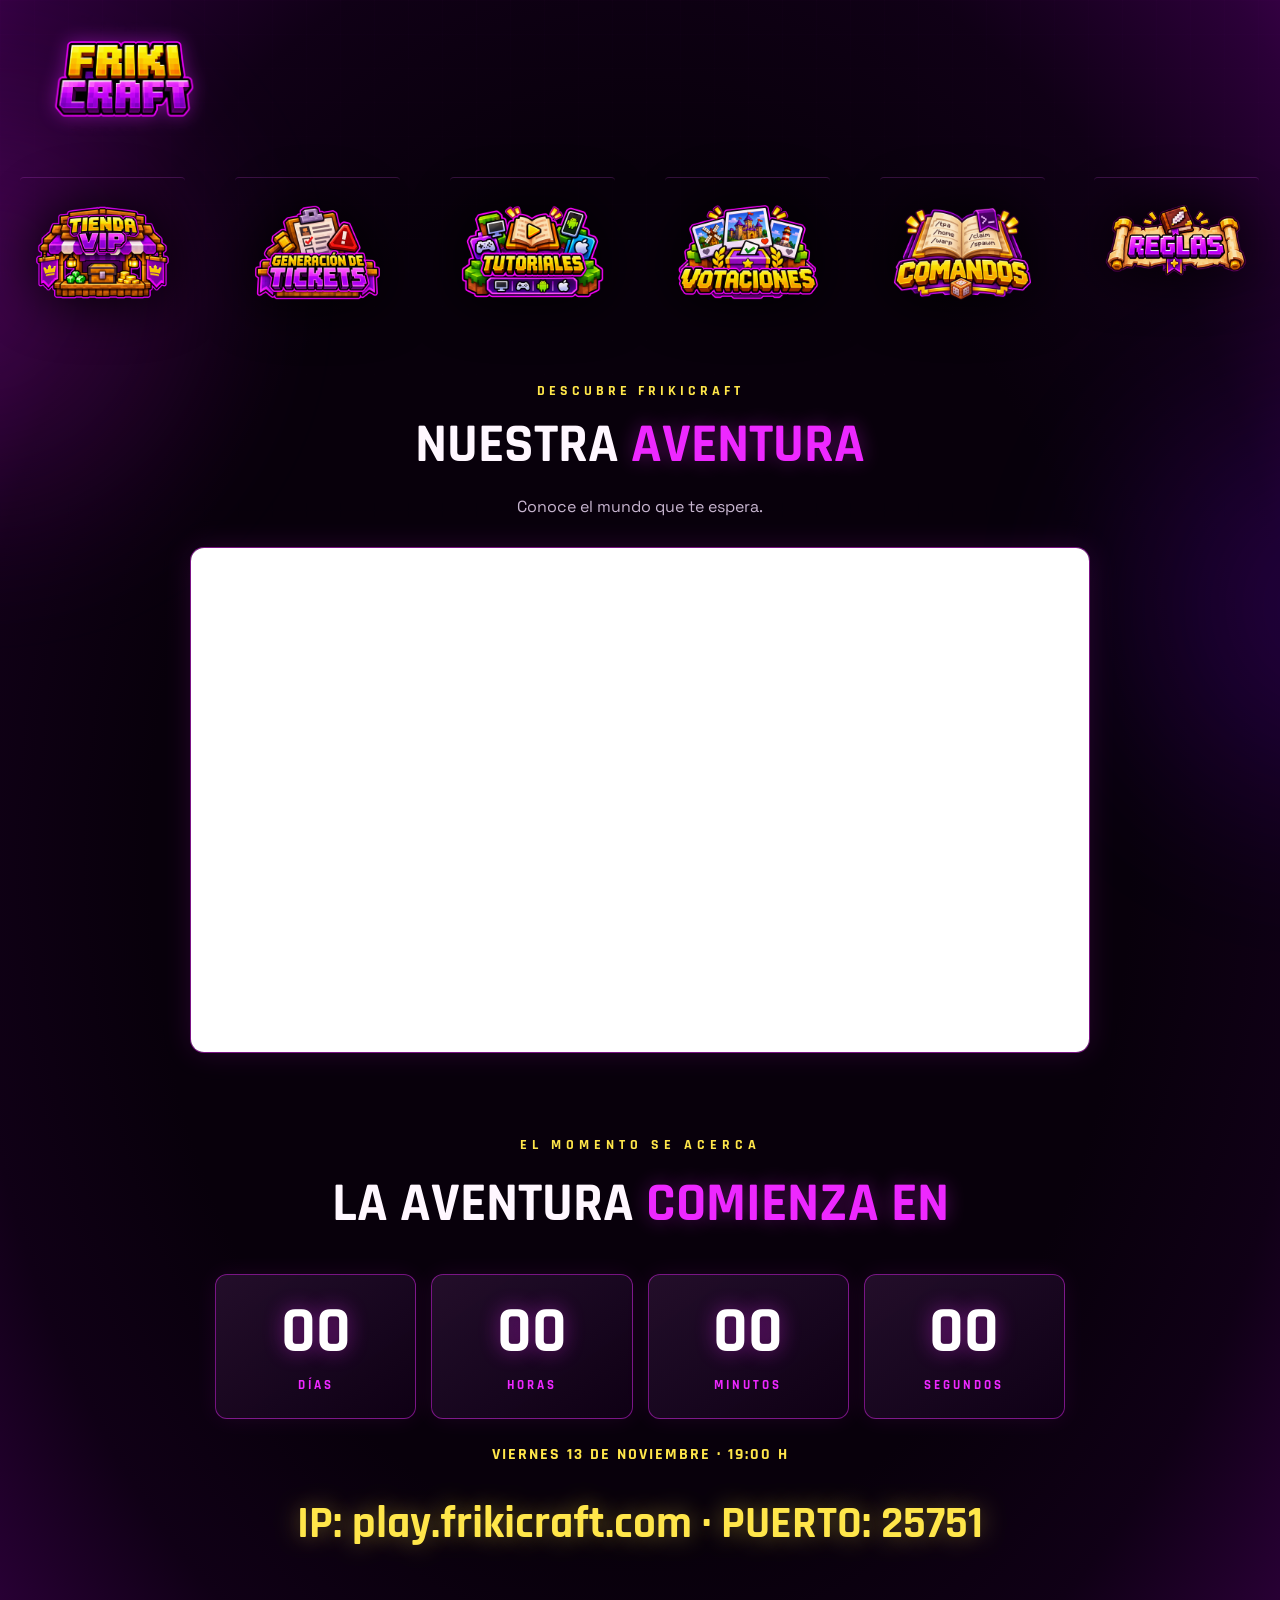
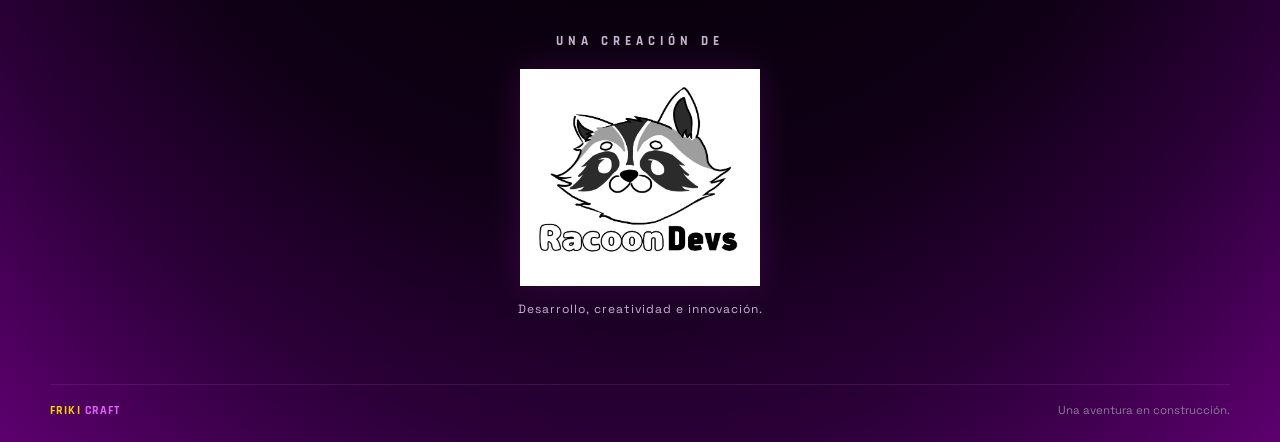
==== commit b56a097f: "Mejora de la pagina web" ====
--- a/index.html
+++ b/index.html
@@ -10,7 +10,7 @@
   <meta property="og:description" content="Entra a disfrutar de este servidor de Minecraft.">
   <meta property="og:image" content="/assets/frikicraftproximamente.png">
   <meta name="referrer" content="strict-origin-when-cross-origin">
-  <title>FrikiCraft — Próximamente</title>
+  <title>FrikiCraft</title>
   <link rel="icon" type="image/png" href="/assets/frikicraftlogo.png">
   <link rel="stylesheet" href="/styles/home.css">
   <script src="/script.js" defer></script>
@@ -33,7 +33,7 @@
                 <!--<div class="section-kicker">TIENDA</div>
                 <h2 id="tienda-title">¡Visita nuestra tienda!</h2>
                 <p>Adquiere rangos y objetos especiales para tu experiencia en FrikiCraft.</p> -->
-                <a href="https://frikicraft.tebex.store/" target="_blank" rel="noopener noreferrer">
+                <a href="/vip.html" rel="noopener noreferrer">
                     <img class="tiendaboton" src="/assets/home/tiendavip.png" alt="Botón de la tienda de FrikiCraft">
                 </a>
             </span>
@@ -45,20 +45,28 @@
             </span>
 
             <span class="menu-tutoriales">
-                <a href="/tutoriales.html" target="_blank" rel="noopener noreferrer">
+                <a href="/tutoriales.html" rel="noopener noreferrer">
                     <img class="tutorialesboton" src="/assets/home/tutoriales.png" alt="Botón de tutoriales de FrikiCraft">
                 </a>
             </span>
 
             <span class="menu-votaciones">
-                <a href="/votaciones.html" target="_blank" rel="noopener noreferrer">
+                <a href="/votaciones.html" rel="noopener noreferrer">
                     <img class="votacionesboton" src="/assets/home/votaciones.png" alt="Botón de votaciones de FrikiCraft">
                 </a>
             </span>
 
             <span class="menu-comandos">
-                <a href="/comandos.html" target="_blank" rel="noopener noreferrer">
+                <a href="/comandos.html" rel="noopener noreferrer">
                     <img class="comandosboton" src="/assets/home/comandos.png" alt="Botón de comandos de FrikiCraft">
+                </a>
+            </span>
+            <span class="menu-reglas">
+                <a href="/reglas.html">
+                    <img
+                        class="reglasboton"
+                        src="/assets/home/reglas.png"
+                        alt="Reglas del servidor FrikiCraft">
                 </a>
             </span>
         </div>
@@ -118,7 +126,7 @@
     </p>
 
     <div id="countdown-finished" hidden>
-        ¡FRIKICRAFT YA ESTÁ ABIERTO!
+        IP: play.frikicraft.com · PUERTO: 25751
     </div>
 
     </section>
--- a/styles/home.css
+++ b/styles/home.css
@@ -346,4 +346,28 @@
   font-size: 12px;
   letter-spacing: 1px;
   margin-top: 15px;
+}
+
+/* BOTÓN REGLAS */
+
+.menu-reglas {
+    width: min(100% - 9px, 165px);
+    margin: 0 auto;
+    padding: clamp(44px, 8vw, 82px) 0 clamp(64px, 9vw, 100px);
+    border-top: 1px solid rgba(229, 90, 255, .2);
+    text-align: center;
+}
+
+.reglasboton {
+    display: block;
+    width: min(100%, 780px);
+    max-height: 57svh;
+    object-fit: contain;
+    margin: clamp(12px, 2.4vh, 26px) auto 4px;
+    filter: drop-shadow(0 0 28px rgb(0, 0, 0));
+    transition: transform .3s ease;
+}
+
+.reglasboton:hover {
+    transform: scale(1.5);
 }
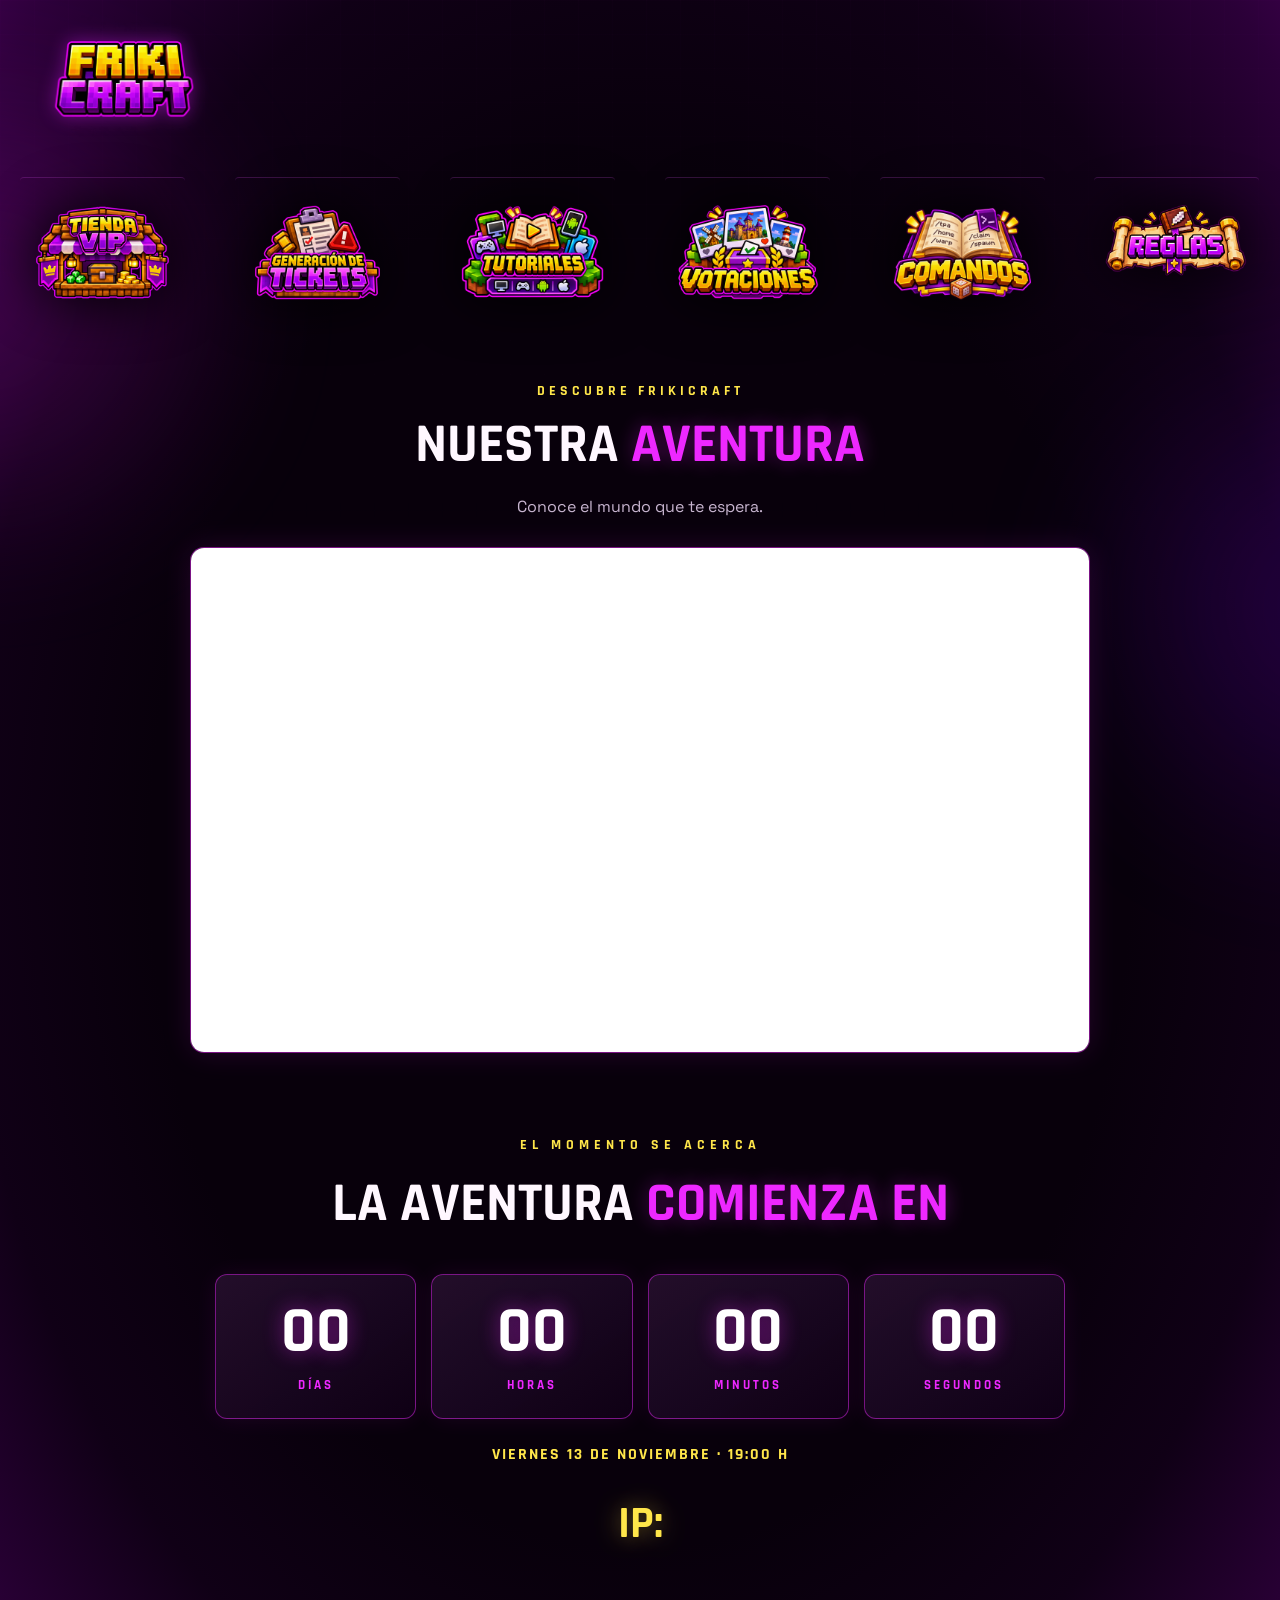
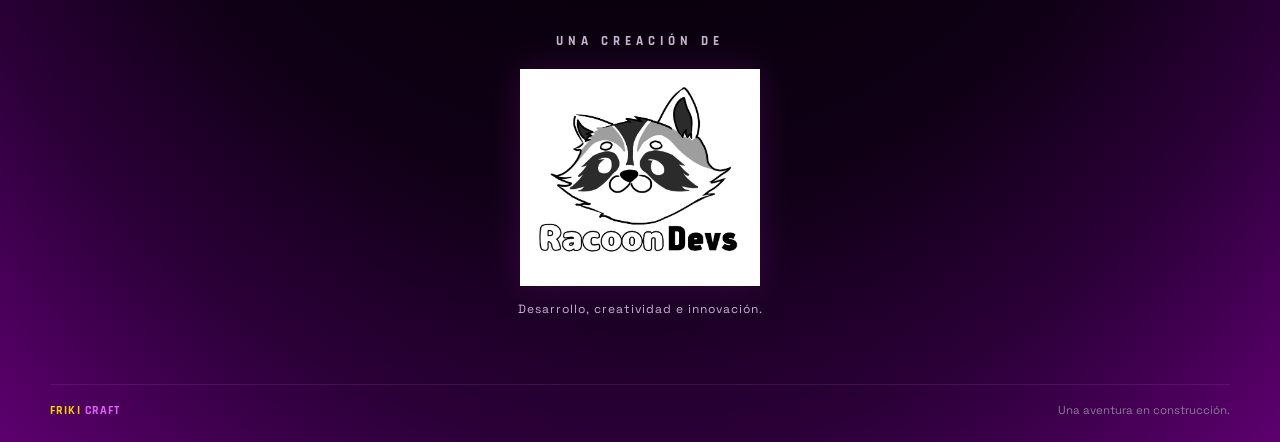
==== commit 5b679bd4: "se quito la ip" ====
--- a/index.html
+++ b/index.html
@@ -126,7 +126,7 @@
     </p>
 
     <div id="countdown-finished" hidden>
-        IP: play.frikicraft.com · PUERTO: 25751
+        IP: 
     </div>
 
     </section>
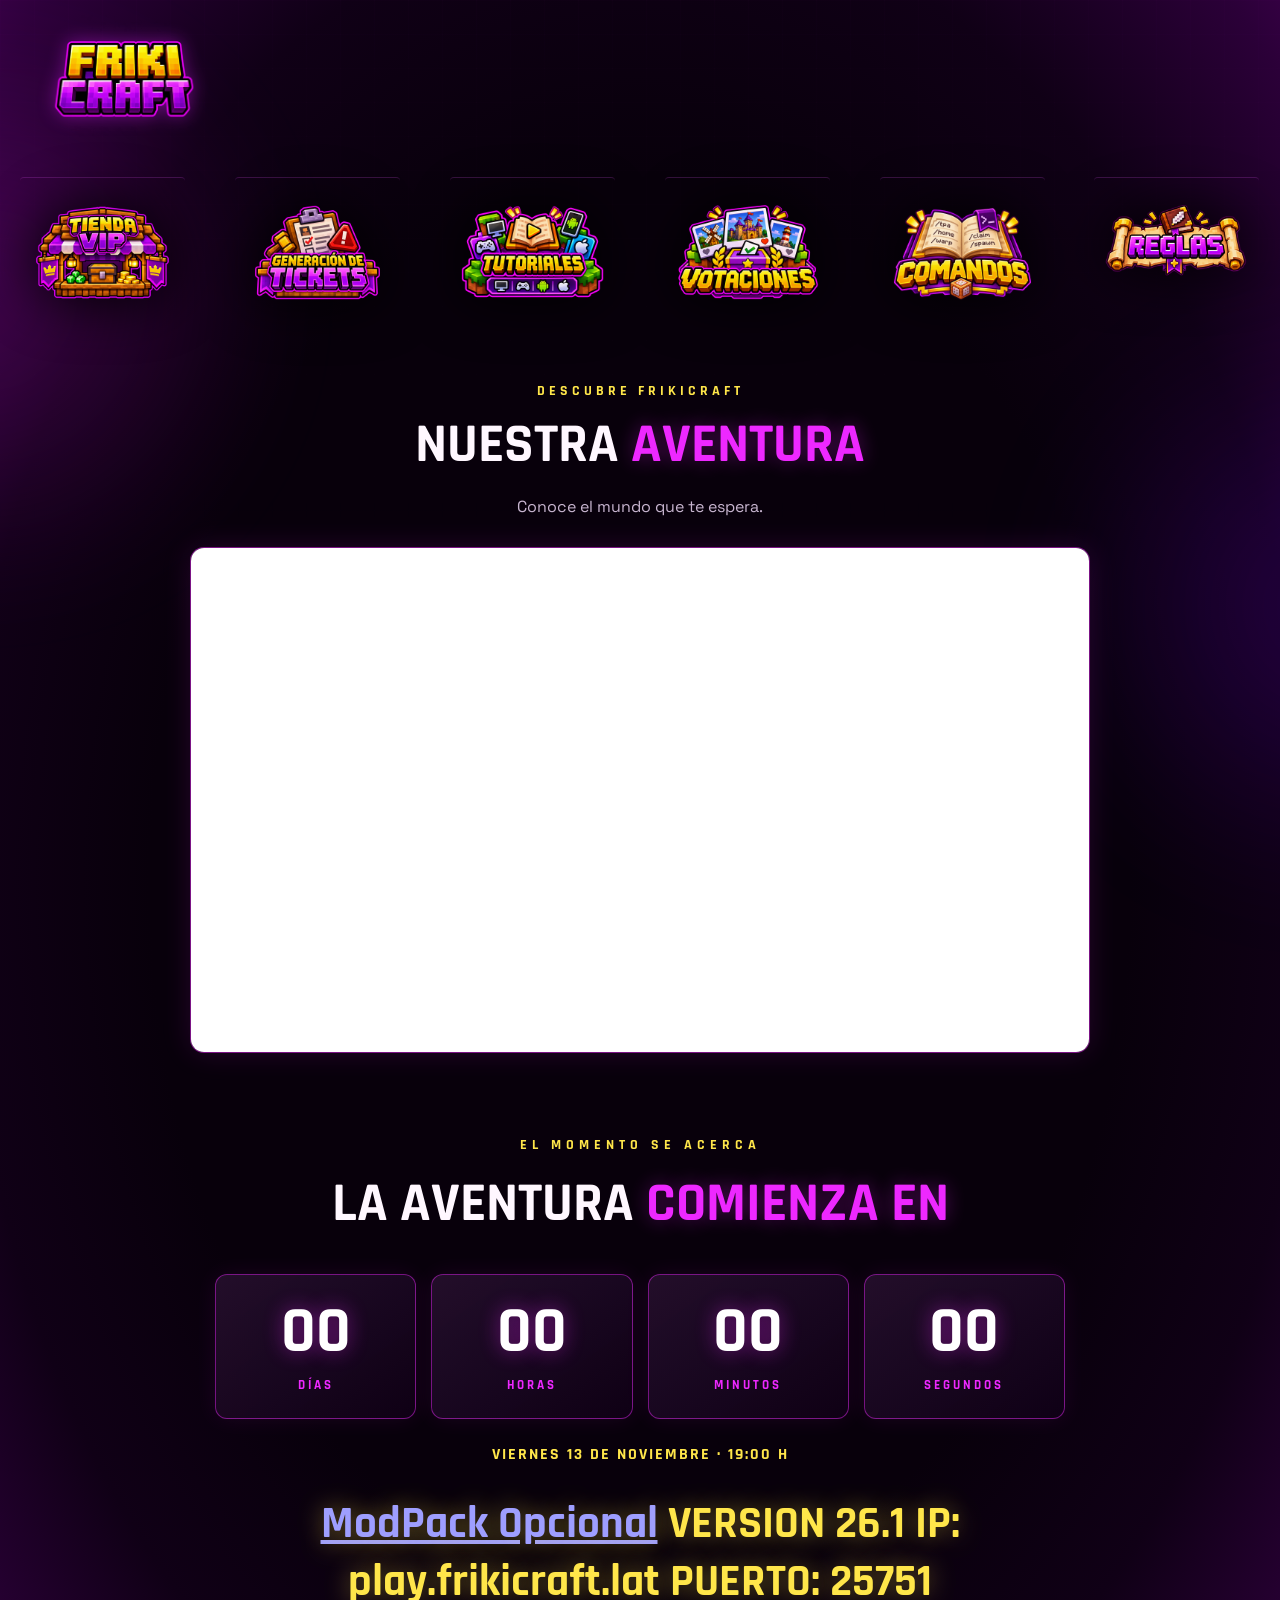
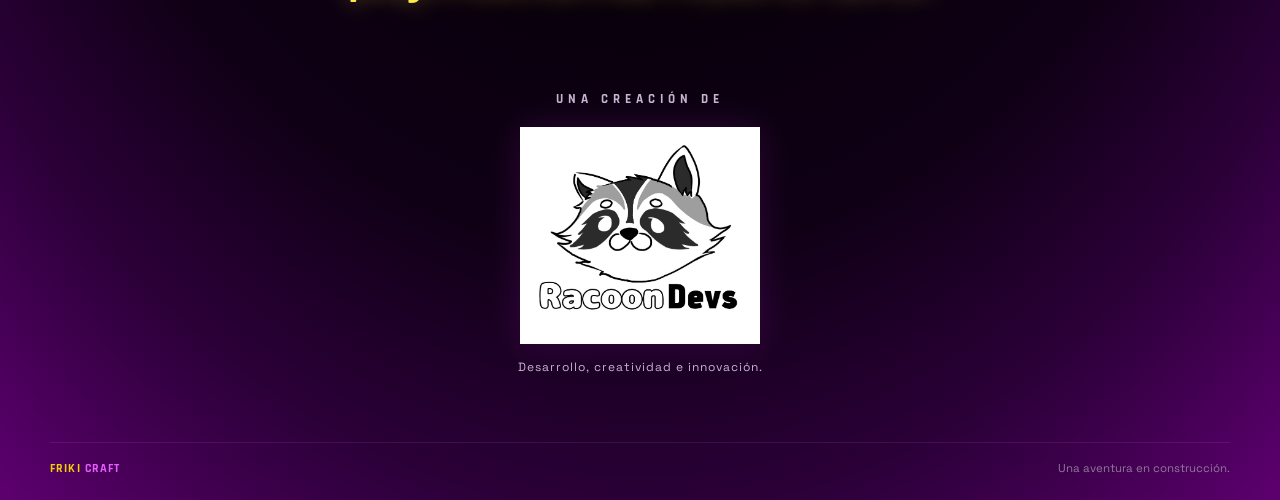
==== commit a11bf477: "Se coloco la ip" ====
--- a/index.html
+++ b/index.html
@@ -126,7 +126,9 @@
     </p>
 
     <div id="countdown-finished" hidden>
-        IP: 
+        <a href="https://drive.google.com/drive/folders/18mkf8tOcdF6My7zNEdcX9wqT7jj1kUyb?usp=sharing">ModPack Opcional</a>
+        VERSION 26.1
+        IP: play.frikicraft.lat PUERTO: 25751
     </div>
 
     </section>
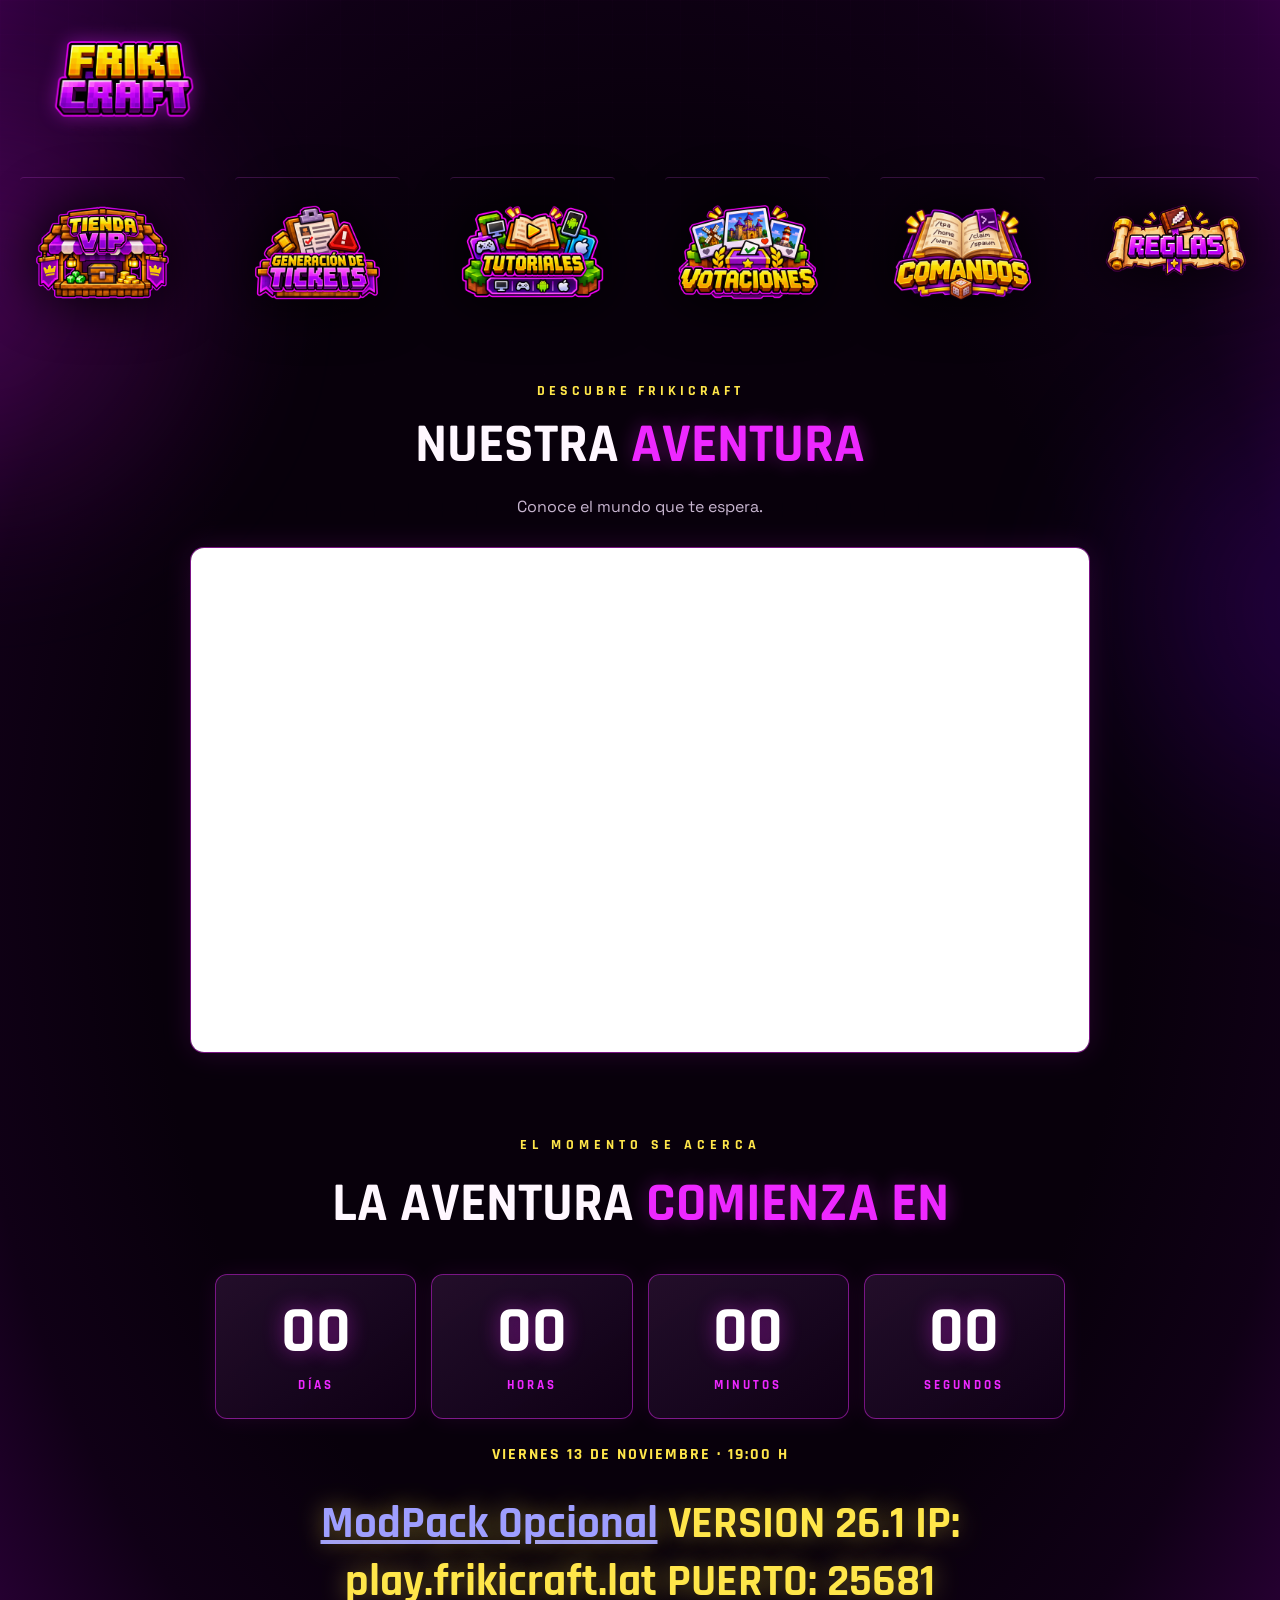
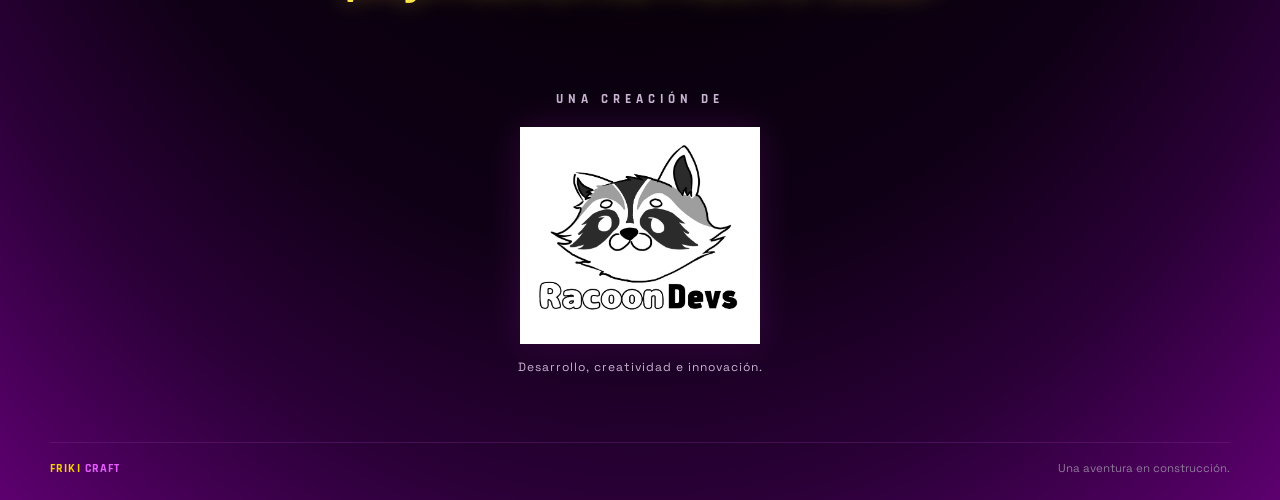
==== commit 946a8265: "correcion ip" ====
--- a/index.html
+++ b/index.html
@@ -128,7 +128,7 @@
     <div id="countdown-finished" hidden>
         <a href="https://drive.google.com/drive/folders/18mkf8tOcdF6My7zNEdcX9wqT7jj1kUyb?usp=sharing">ModPack Opcional</a>
         VERSION 26.1
-        IP: play.frikicraft.lat PUERTO: 25751
+        IP: play.frikicraft.lat PUERTO: 25681
     </div>
 
     </section>
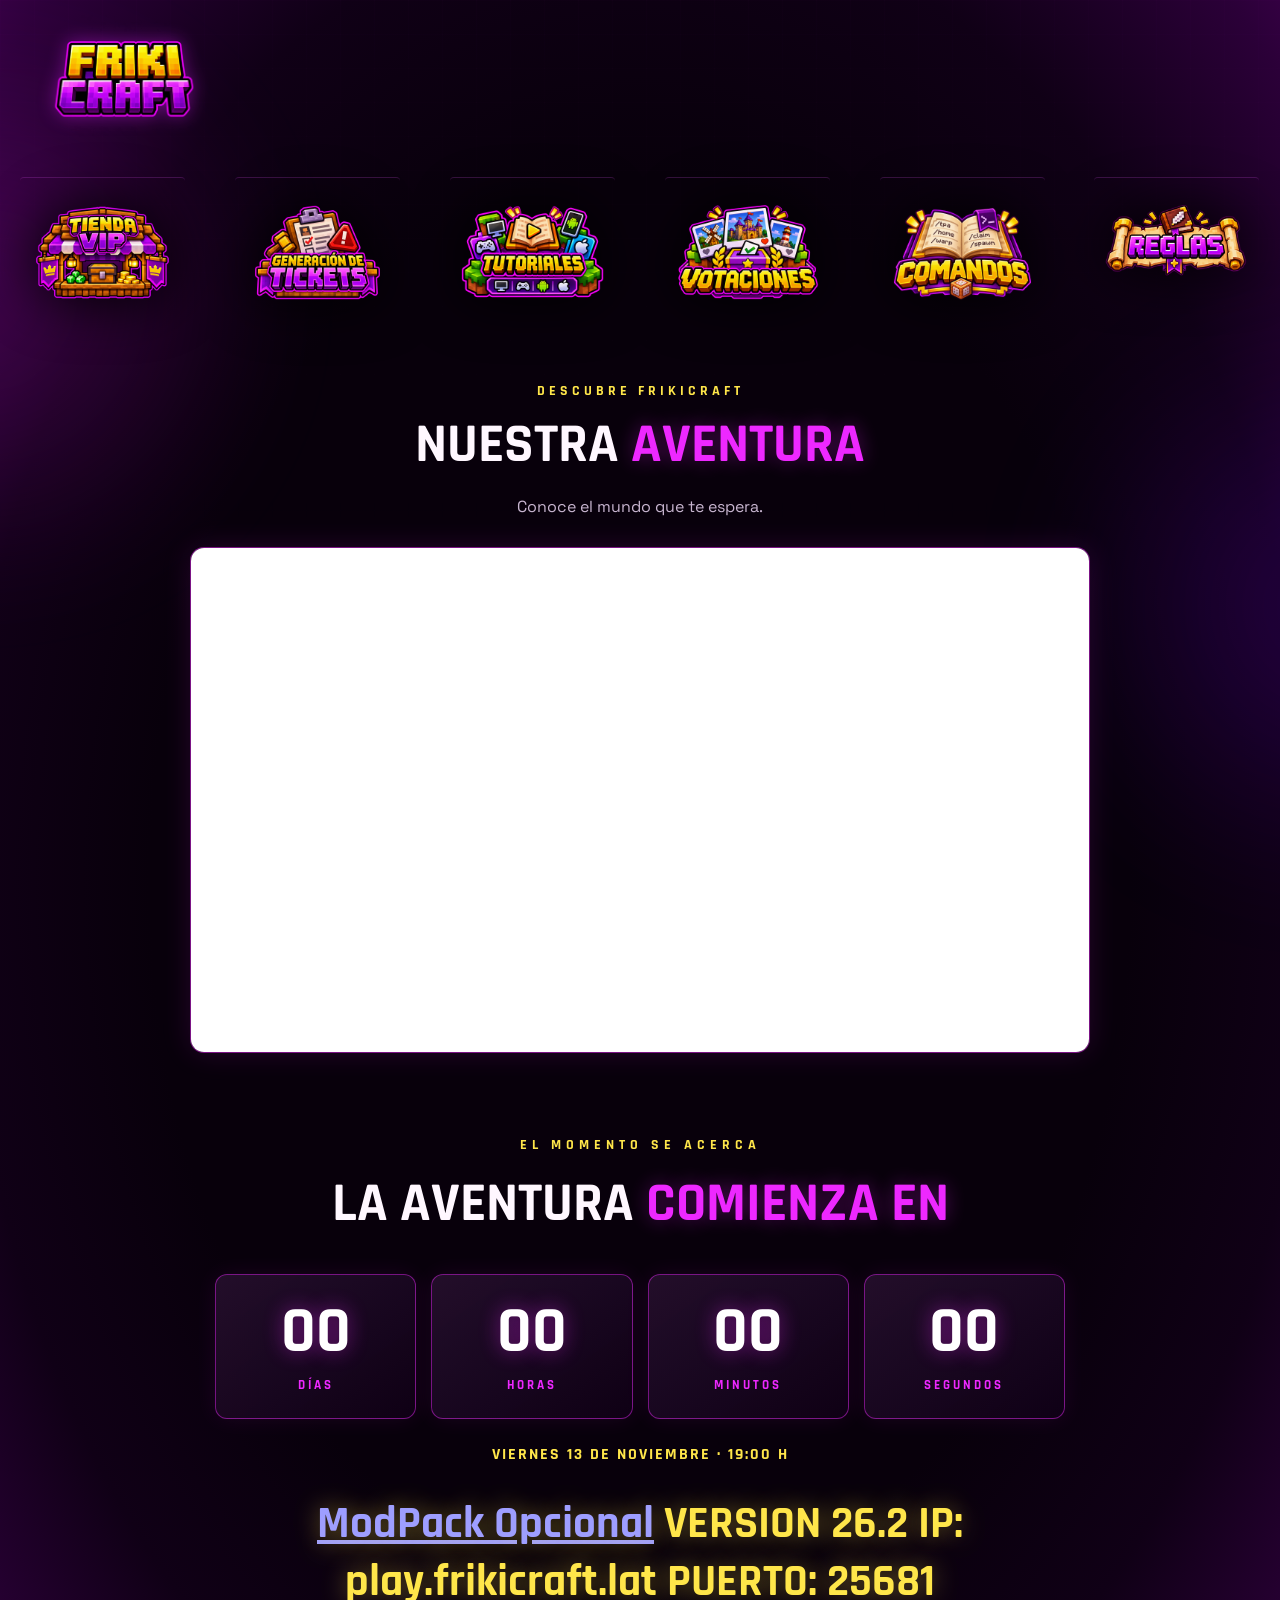
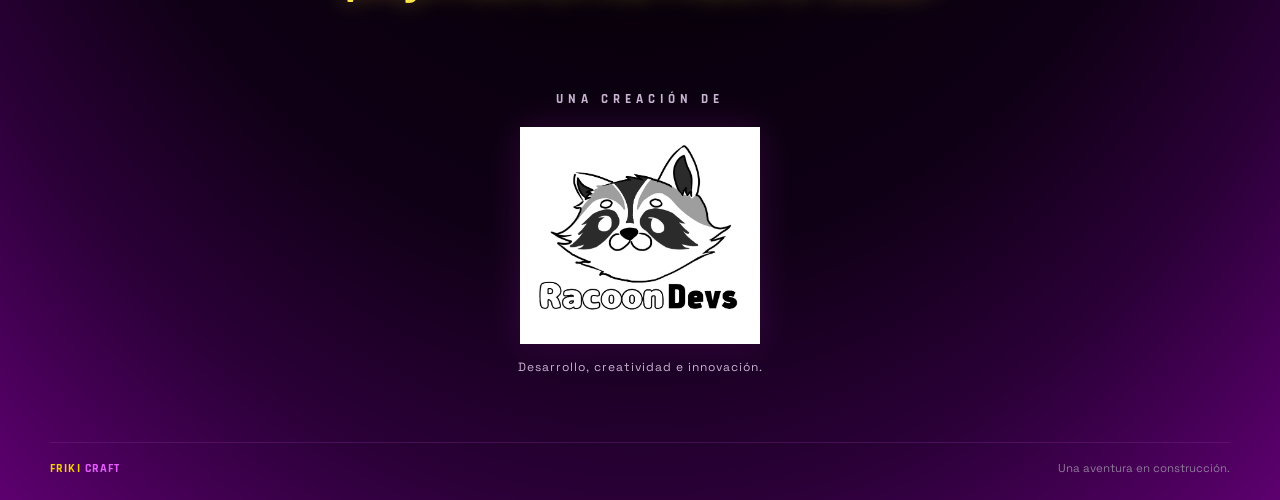
==== commit c7ba1198: "correccion version" ====
--- a/index.html
+++ b/index.html
@@ -127,7 +127,7 @@
 
     <div id="countdown-finished" hidden>
         <a href="https://drive.google.com/drive/folders/18mkf8tOcdF6My7zNEdcX9wqT7jj1kUyb?usp=sharing">ModPack Opcional</a>
-        VERSION 26.1
+        VERSION 26.2
         IP: play.frikicraft.lat PUERTO: 25681
     </div>
 
